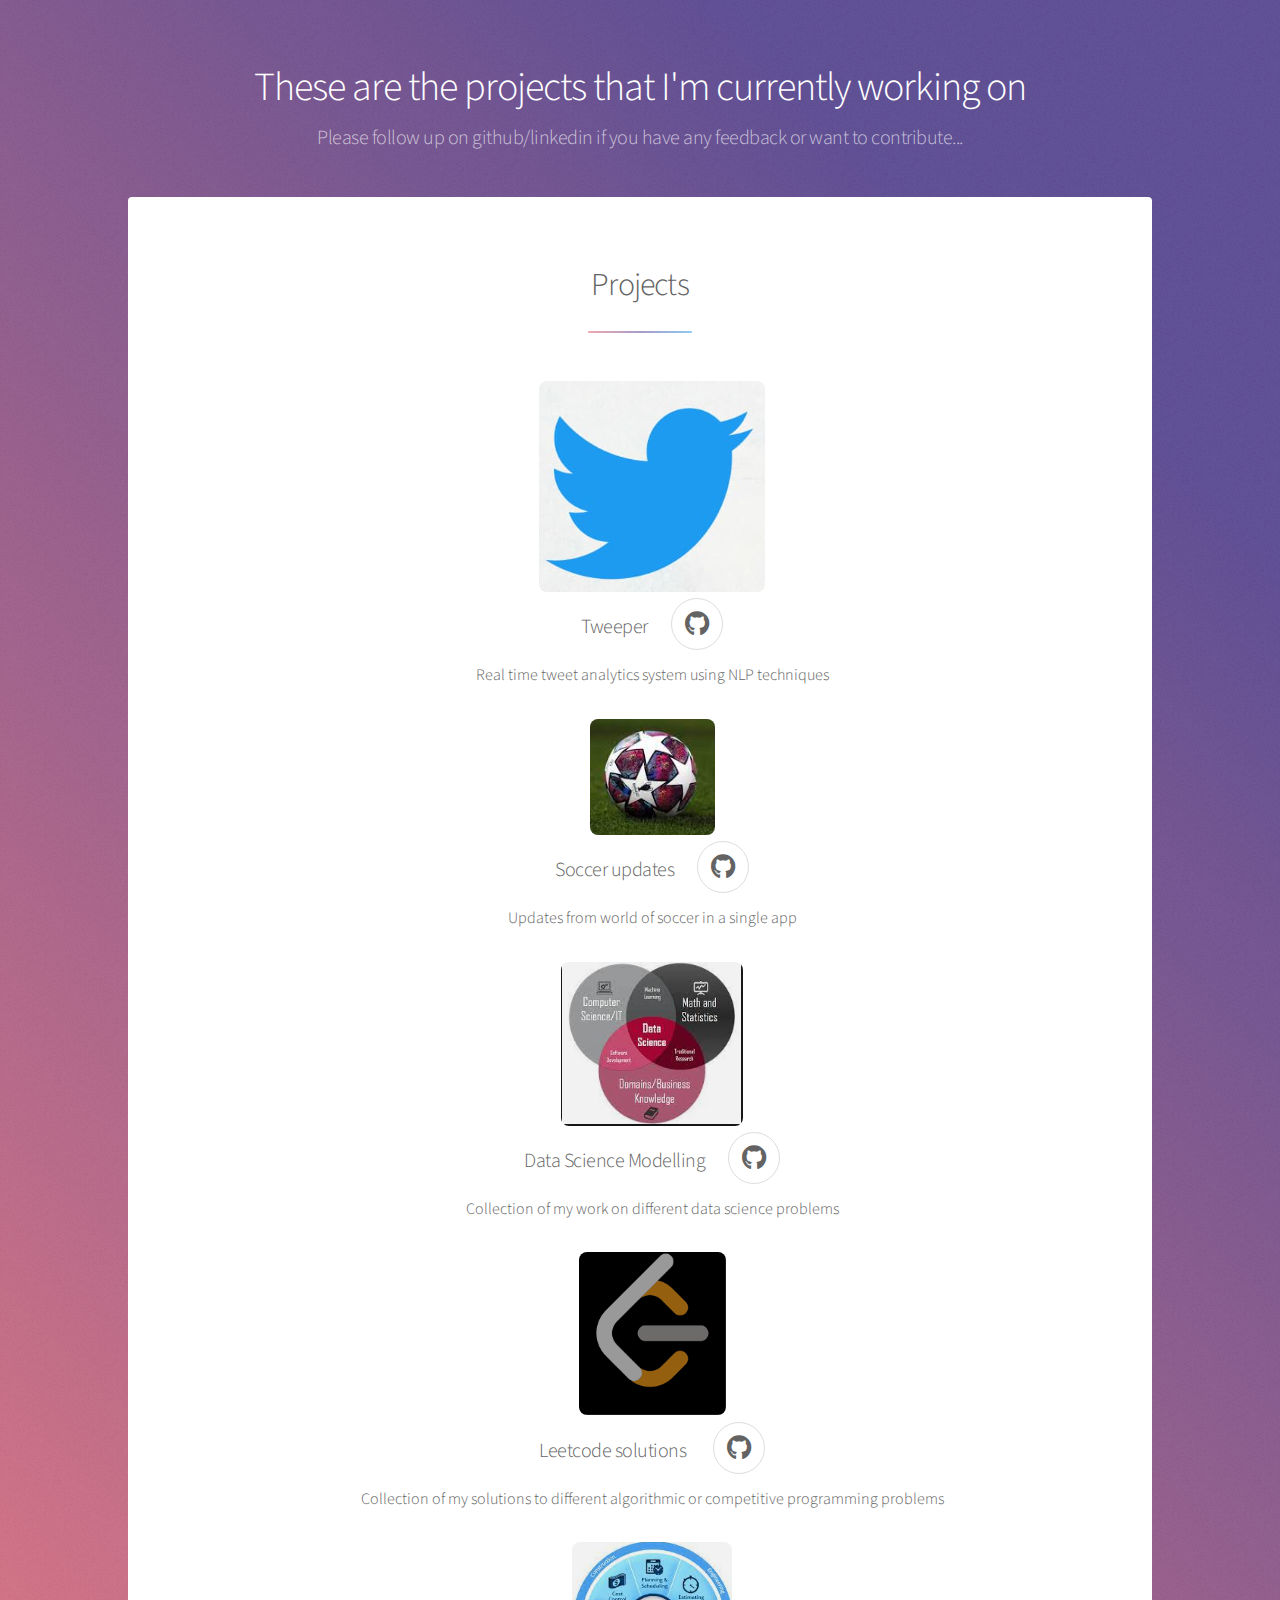
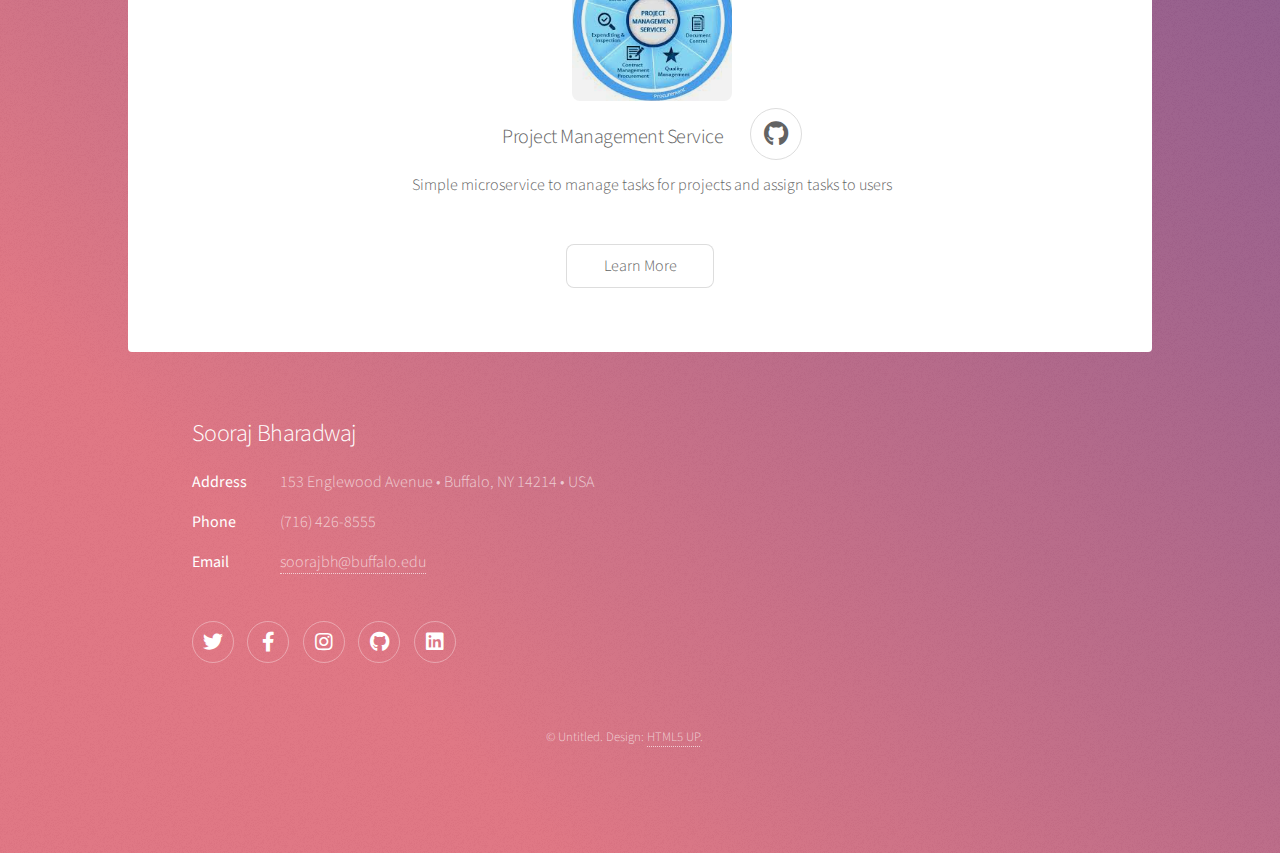
==== project.html @ e3f0f329 "Project and work updates" ====
<!DOCTYPE HTML>
<!--
	Stellar by HTML5 UP
	html5up.net | @ajlkn
	Free for personal and commercial use under the CCA 3.0 license (html5up.net/license)
-->
<html>
	<head>
		<title>Professional Experience - Sooraj</title>
		<meta charset="utf-8" />
		<meta name="viewport" content="width=device-width, initial-scale=1, user-scalable=no" />
		<link rel="stylesheet" href="assets/css/main.css" />
		<noscript><link rel="stylesheet" href="assets/css/noscript.css" /></noscript>
	</head>
	<body class="is-preload">

		<!-- Wrapper -->
			<div id="wrapper">

				<!-- Header -->
					<header id="header">
						<h1>These are the projects that I'm currently working on</h1>
						<p>Please follow up on github/linkedin if you have any feedback or want to contribute...</p>
					</header>

				<!-- Main -->
					<div id="main">

						<!-- Content -->
							<section id="project" class="main special">
								<header class="major">
									<h2>Projects</h2>
								</header>
								<ul class="features1" style="list-style: none;line-height:1.4;">
									<li>
										<span class="image"><img src="images/twitter.png" alt="" /></span>
										<h3>Tweeper &emsp;<a href="https://github.com/surajbharadwaj17/tweeper" class="icon brands fa-github alt"></a> </h3>
										<p>Real time tweet analytics system using NLP techniques</p>
									</li>

									<li>
										<span class="image"><img src="images/football.png" alt="" /></span>
										<h3>Soccer updates &emsp;<a href="https://github.com/surajbharadwaj17/soccer-updates" class="icon brands fa-github alt"></a> </h3>
										<p>Updates from world of soccer in a single app</p>
									</li>

									<li>
										<span class="image"><img src="images/ds.png" alt="" /></span>
										<h3>Data Science Modelling &emsp;<a href="https://github.com/surajbharadwaj17/datascience-models" class="icon brands fa-github alt"></a></h3>
										<p>Collection of my work on different data science problems</p>
										
									</li>
									<li>
										<span class="image"><img src="images/lc.png" alt="" /></span>
										<h3>Leetcode solutions &emsp; <a href="https://github.com/surajbharadwaj17/my-leetcode-solutions" class="icon brands fa-github alt"></a></h3>
										<p>Collection of my solutions to different algorithmic or competitive programming problems</p>
										
									</li>
									<li>
										<span class="image"><img src="images/pms.png" alt="" /></span>
										<h3>Project Management Service &emsp; <a href="https://github.com/surajbharadwaj17/project-management-service" class="icon brands fa-github alt"></a></h3>
										<p>Simple microservice to manage tasks for projects and assign tasks to users</p>
										
									</li>
								</ul>
							
								<footer class="major">
									<ul class="actions special">
										<li><a href="project.html" class="button">Learn More</a></li>
									</ul>
								</footer>
							</section>
					</div>

				<!-- Footer -->
					<footer id="footer">
						<!-- <section>
							<h2>Aliquam sed mauris</h2>
							<p>Sed lorem ipsum dolor sit amet et nullam consequat feugiat consequat magna adipiscing tempus etiam dolore veroeros. eget dapibus mauris. Cras aliquet, nisl ut viverra sollicitudin, ligula erat egestas velit, vitae tincidunt odio.</p>
							<ul class="actions">
								<li><a href="#" class="button">Learn More</a></li>
							</ul>
						</section> -->
						<section>
							<h2>Sooraj Bharadwaj</h2>
							<dl class="alt">
								<dt>Address</dt>
								<dd>153 Englewood Avenue &bull; Buffalo, NY 14214 &bull; USA</dd>
								<dt>Phone</dt>
								<dd>(716) 426-8555 </dd>
								<dt>Email</dt>
								<dd><a href="#">soorajbh@buffalo.edu</a></dd>
							</dl>
							<ul class="icons">
								<li><a href="#" class="icon brands fa-twitter alt"><span class="label">Twitter</span></a></li>
								<li><a href="#" class="icon brands fa-facebook-f alt"><span class="label">Facebook</span></a></li>
								<li><a href="#" class="icon brands fa-instagram alt"><span class="label">Instagram</span></a></li>
								<li><a href="#" class="icon brands fa-github alt"><span class="label">GitHub</span></a></li>
								<li><a href="#" class="icon brands fa-linkedin alt"><span class="label">Dribbble</span></a></li>
							</ul>
						</section>
						<p class="copyright">&copy; Untitled. Design: <a href="https://html5up.net">HTML5 UP</a>.</p>
					</footer>

			</div>

		<!-- Scripts -->
			<script src="assets/js/jquery.min.js"></script>
			<script src="assets/js/jquery.scrollex.min.js"></script>
			<script src="assets/js/jquery.scrolly.min.js"></script>
			<script src="assets/js/browser.min.js"></script>
			<script src="assets/js/breakpoints.min.js"></script>
			<script src="assets/js/util.js"></script>
			<script src="assets/js/main.js"></script>

	</body>
</html>
---- assets/css/main.css ----
@import url(fontawesome-all.min.css);
@import 'https://fonts.googleapis.com/css?family=Source+Sans+Pro:300,400';

/*
	Stellar by HTML5 UP
	html5up.net | @ajlkn
	Free for personal and commercial use under the CCA 3.0 license (html5up.net/license)
*/

html, body, div, span, applet, object,
iframe, h1, h2, h3, h4, h5, h6, p, blockquote,
pre, a, abbr, acronym, address, big, cite,
code, del, dfn, em, img, ins, kbd, q, s, samp,
small, strike, strong, sub, sup, tt, var, b,
u, i, center, dl, dt, dd, ol, ul, li, fieldset,
form, label, legend, table, caption, tbody,
tfoot, thead, tr, th, td, article, aside,
canvas, details, embed, figure, figcaption,
footer, header, hgroup, menu, nav, output, ruby,
section, summary, time, mark, audio, video {
	margin: 0;
	padding: 0;
	border: 0;
	font-size: 100%;
	font: inherit;
	vertical-align: baseline;}

article, aside, details, figcaption, figure,
footer, header, hgroup, menu, nav, section {
	display: block;}

body {
	line-height: 1;
}

ol, ul {
	list-style: none;
}

li.menu-item:not(:last-child) {
	margin-bottom: 10px;
}

blockquote, q {
	quotes: none;
}

	blockquote:before, blockquote:after, q:before, q:after {
		content: '';
		content: none;
	}

table {
	border-collapse: collapse;
	border-spacing: 0;
}

body {
	-webkit-text-size-adjust: none;
}

mark {
	background-color: transparent;
	color: inherit;
}

input::-moz-focus-inner {
	border: 0;
	padding: 0;
}

input, select, textarea {
	-moz-appearance: none;
	-webkit-appearance: none;
	-ms-appearance: none;
	appearance: none;
}

/* Basic */

	@-ms-viewport {
		width: device-width;
	}

	body {
		-ms-overflow-style: scrollbar;
	}

	@media screen and (max-width: 480px) {

		html, body {
			min-width: 320px;
		}

	}

	html {
		box-sizing: border-box;
	}

	*, *:before, *:after {
		box-sizing: inherit;
	}

	body {
		background-color: #935d8c;
		background-image: url("images/overlay.png"), -moz-linear-gradient(45deg, #e37682 15%, #5f4d93 85%);
		background-image: url("images/overlay.png"), -webkit-linear-gradient(45deg, #e37682 15%, #5f4d93 85%);
		background-image: url("images/overlay.png"), -ms-linear-gradient(45deg, #e37682 15%, #5f4d93 85%);
		background-image: url("images/overlay.png"), linear-gradient(45deg, #e37682 15%, #5f4d93 85%);
	}

		body.is-preload *, body.is-preload *:before, body.is-preload *:after {
			-moz-animation: none !important;
			-webkit-animation: none !important;
			-ms-animation: none !important;
			animation: none !important;
			-moz-transition: none !important;
			-webkit-transition: none !important;
			-ms-transition: none !important;
			transition: none !important;
		}

/* Type */

	body {
		background-color: #935d8c;
		color: rgba(255, 255, 255, 0.65);
	}

	body, input, select, textarea {
		font-family: "Source Sans Pro", Helvetica, sans-serif;
		font-size: 17pt;
		font-weight: 300;
		line-height: 1.65;
	}

		@media screen and (max-width: 1680px) {

			body, input, select, textarea {
				font-size: 14pt;
			}

		}

		@media screen and (max-width: 1280px) {

			body, input, select, textarea {
				font-size: 12pt;
			}

		}

		@media screen and (max-width: 360px) {

			body, input, select, textarea {
				font-size: 11pt;
			}

		}

	a {
		-moz-transition: color 0.2s ease, border-bottom 0.2s ease;
		-webkit-transition: color 0.2s ease, border-bottom 0.2s ease;
		-ms-transition: color 0.2s ease, border-bottom 0.2s ease;
		transition: color 0.2s ease, border-bottom 0.2s ease;
		text-decoration: none;
		border-bottom: dotted 1px;
		color: inherit;
	}

		a:hover {
			border-bottom-color: transparent;
		}

	strong, b {
		font-weight: 400;
	}

	em, i {
		font-style: italic;
	}

	p {
		margin: 0 0 2em 0;
	}

		p.content {
			-moz-columns: 20em 2;
			-webkit-columns: 20em 2;
			-ms-columns: 20em 2;
			columns: 20em 2;
			-moz-column-gap: 2em;
			-webkit-column-gap: 2em;
			-ms-column-gap: 2em;
			column-gap: 2em;
			text-align: justify;
		}

	h1, h2, h3, h4, h5, h6 {
		font-weight: 300;
		line-height: 1.5;
		margin: 0 0 0.7em 0;
		letter-spacing: -0.025em;
	}

		h1 a, h2 a, h3 a, h4 a, h5 a, h6 a {
			color: inherit;
			text-decoration: none;
		}

	h1 {
		font-size: 2.5em;
		line-height: 1.2;
	}

	h2 {
		font-size: 1.5em;
	}

	h3 {
		font-size: 1.25em;
	}

	h4 {
		font-size: 1.1em;
	}

	h5 {
		font-size: 0.9em;
	}

	h6 {
		font-size: 0.7em;
	}

	@media screen and (max-width: 736px) {

		h1 {
			font-size: 2em;
		}

	}

	sub {
		font-size: 0.8em;
		position: relative;
		top: 0.5em;
	}

	sup {
		font-size: 0.8em;
		position: relative;
		top: -0.5em;
	}

	blockquote {
		border-left: solid 4px;
		font-style: italic;
		margin: 0 0 2em 0;
		padding: 0.5em 0 0.5em 2em;
	}

	code {
		border-radius: 8px;
		border: solid 1px;
		font-family: "Courier New", monospace;
		font-size: 0.9em;
		margin: 0 0.25em;
		padding: 0.25em 0.65em;
	}

	pre {
		-webkit-overflow-scrolling: touch;
		font-family: "Courier New", monospace;
		font-size: 0.9em;
		margin: 0 0 2em 0;
	}

		pre code {
			display: block;
			line-height: 1.75;
			padding: 1em 1.5em;
			overflow-x: auto;
		}

	hr {
		border: 0;
		border-bottom: solid 1px;
		margin: 2em 0;
	}

		hr.major {
			margin: 3em 0;
		}

	.align-left {
		text-align: left;
	}

	.align-center {
		text-align: center;
	}

	.align-right {
		text-align: right;
	}

	input, select, textarea {
		color: #ffffff;
	}

	a:hover {
		color: #ffffff;
	}

	strong, b {
		color: #ffffff;
	}

	h1, h2, h3, h4, h5, h6 {
		color: #ffffff;
	}

	blockquote {
		border-left-color: rgba(255, 255, 255, 0.35);
	}

	code {
		background: rgba(255, 255, 255, 0.075);
		border-color: rgba(255, 255, 255, 0.35);
	}

	hr {
		border-bottom-color: rgba(255, 255, 255, 0.35);
	}

/* Row */

	.row {
		display: flex;
		flex-wrap: wrap;
		box-sizing: border-box;
		align-items: stretch;
	}

		.row > * {
			box-sizing: border-box;
		}

		.row.gtr-uniform > * > :last-child {
			margin-bottom: 0;
		}

		.row.aln-left {
			justify-content: flex-start;
		}

		.row.aln-center {
			justify-content: center;
		}

		.row.aln-right {
			justify-content: flex-end;
		}

		.row.aln-top {
			align-items: flex-start;
		}

		.row.aln-middle {
			align-items: center;
		}

		.row.aln-bottom {
			align-items: flex-end;
		}

		.row > .imp {
			order: -1;
		}

		.row > .col-1 {
			width: 8.33333%;
		}

		.row > .off-1 {
			margin-left: 8.33333%;
		}

		.row > .col-2 {
			width: 16.66667%;
		}

		.row > .off-2 {
			margin-left: 16.66667%;
		}

		.row > .col-3 {
			width: 25%;
		}

		.row > .off-3 {
			margin-left: 25%;
		}

		.row > .col-4 {
			width: 33.33333%;
		}

		.row > .off-4 {
			margin-left: 33.33333%;
		}

		.row > .col-5 {
			width: 41.66667%;
		}

		.row > .off-5 {
			margin-left: 41.66667%;
		}

		.row > .col-6 {
			width: 50%;
		}

		.row > .off-6 {
			margin-left: 50%;
		}

		.row > .col-7 {
			width: 58.33333%;
		}

		.row > .off-7 {
			margin-left: 58.33333%;
		}

		.row > .col-8 {
			width: 66.66667%;
		}

		.row > .off-8 {
			margin-left: 66.66667%;
		}

		.row > .col-9 {
			width: 75%;
		}

		.row > .off-9 {
			margin-left: 75%;
		}

		.row > .col-10 {
			width: 83.33333%;
		}

		.row > .off-10 {
			margin-left: 83.33333%;
		}

		.row > .col-11 {
			width: 91.66667%;
		}

		.row > .off-11 {
			margin-left: 91.66667%;
		}

		.row > .col-12 {
			width: 100%;
		}

		.row > .off-12 {
			margin-left: 100%;
		}

		.row.gtr-0 {
			margin-top: 0;
			margin-left: 0em;
		}

			.row.gtr-0 > * {
				padding: 0 0 0 0em;
			}

			.row.gtr-0.gtr-uniform {
				margin-top: 0em;
			}

				.row.gtr-0.gtr-uniform > * {
					padding-top: 0em;
				}

		.row.gtr-25 {
			margin-top: 0;
			margin-left: -0.375em;
		}

			.row.gtr-25 > * {
				padding: 0 0 0 0.375em;
			}

			.row.gtr-25.gtr-uniform {
				margin-top: -0.375em;
			}

				.row.gtr-25.gtr-uniform > * {
					padding-top: 0.375em;
				}

		.row.gtr-50 {
			margin-top: 0;
			margin-left: -0.75em;
		}

			.row.gtr-50 > * {
				padding: 0 0 0 0.75em;
			}

			.row.gtr-50.gtr-uniform {
				margin-top: -0.75em;
			}

				.row.gtr-50.gtr-uniform > * {
					padding-top: 0.75em;
				}

		.row {
			margin-top: 0;
			margin-left: -1.5em;
		}

			.row > * {
				padding: 0 0 0 1.5em;
			}

			.row.gtr-uniform {
				margin-top: -1.5em;
			}

				.row.gtr-uniform > * {
					padding-top: 1.5em;
				}

		.row.gtr-150 {
			margin-top: 0;
			margin-left: -2.25em;
		}

			.row.gtr-150 > * {
				padding: 0 0 0 2.25em;
			}

			.row.gtr-150.gtr-uniform {
				margin-top: -2.25em;
			}

				.row.gtr-150.gtr-uniform > * {
					padding-top: 2.25em;
				}

		.row.gtr-200 {
			margin-top: 0;
			margin-left: -3em;
		}

			.row.gtr-200 > * {
				padding: 0 0 0 3em;
			}

			.row.gtr-200.gtr-uniform {
				margin-top: -3em;
			}

				.row.gtr-200.gtr-uniform > * {
					padding-top: 3em;
				}

		@media screen and (max-width: 1680px) {

			.row {
				display: flex;
				flex-wrap: wrap;
				box-sizing: border-box;
				align-items: stretch;
			}

				.row > * {
					box-sizing: border-box;
				}

				.row.gtr-uniform > * > :last-child {
					margin-bottom: 0;
				}

				.row.aln-left {
					justify-content: flex-start;
				}

				.row.aln-center {
					justify-content: center;
				}

				.row.aln-right {
					justify-content: flex-end;
				}

				.row.aln-top {
					align-items: flex-start;
				}

				.row.aln-middle {
					align-items: center;
				}

				.row.aln-bottom {
					align-items: flex-end;
				}

				.row > .imp-xlarge {
					order: -1;
				}

				.row > .col-1-xlarge {
					width: 8.33333%;
				}

				.row > .off-1-xlarge {
					margin-left: 8.33333%;
				}

				.row > .col-2-xlarge {
					width: 16.66667%;
				}

				.row > .off-2-xlarge {
					margin-left: 16.66667%;
				}

				.row > .col-3-xlarge {
					width: 25%;
				}

				.row > .off-3-xlarge {
					margin-left: 25%;
				}

				.row > .col-4-xlarge {
					width: 33.33333%;
				}

				.row > .off-4-xlarge {
					margin-left: 33.33333%;
				}

				.row > .col-5-xlarge {
					width: 41.66667%;
				}

				.row > .off-5-xlarge {
					margin-left: 41.66667%;
				}

				.row > .col-6-xlarge {
					width: 50%;
				}

				.row > .off-6-xlarge {
					margin-left: 50%;
				}

				.row > .col-7-xlarge {
					width: 58.33333%;
				}

				.row > .off-7-xlarge {
					margin-left: 58.33333%;
				}

				.row > .col-8-xlarge {
					width: 66.66667%;
				}

				.row > .off-8-xlarge {
					margin-left: 66.66667%;
				}

				.row > .col-9-xlarge {
					width: 75%;
				}

				.row > .off-9-xlarge {
					margin-left: 75%;
				}

				.row > .col-10-xlarge {
					width: 83.33333%;
				}

				.row > .off-10-xlarge {
					margin-left: 83.33333%;
				}

				.row > .col-11-xlarge {
					width: 91.66667%;
				}

				.row > .off-11-xlarge {
					margin-left: 91.66667%;
				}

				.row > .col-12-xlarge {
					width: 100%;
				}

				.row > .off-12-xlarge {
					margin-left: 100%;
				}

				.row.gtr-0 {
					margin-top: 0;
					margin-left: 0em;
				}

					.row.gtr-0 > * {
						padding: 0 0 0 0em;
					}

					.row.gtr-0.gtr-uniform {
						margin-top: 0em;
					}

						.row.gtr-0.gtr-uniform > * {
							padding-top: 0em;
						}

				.row.gtr-25 {
					margin-top: 0;
					margin-left: -0.375em;
				}

					.row.gtr-25 > * {
						padding: 0 0 0 0.375em;
					}

					.row.gtr-25.gtr-uniform {
						margin-top: -0.375em;
					}

						.row.gtr-25.gtr-uniform > * {
							padding-top: 0.375em;
						}

				.row.gtr-50 {
					margin-top: 0;
					margin-left: -0.75em;
				}

					.row.gtr-50 > * {
						padding: 0 0 0 0.75em;
					}

					.row.gtr-50.gtr-uniform {
						margin-top: -0.75em;
					}

						.row.gtr-50.gtr-uniform > * {
							padding-top: 0.75em;
						}

				.row {
					margin-top: 0;
					margin-left: -1.5em;
				}

					.row > * {
						padding: 0 0 0 1.5em;
					}

					.row.gtr-uniform {
						margin-top: -1.5em;
					}

						.row.gtr-uniform > * {
							padding-top: 1.5em;
						}

				.row.gtr-150 {
					margin-top: 0;
					margin-left: -2.25em;
				}

					.row.gtr-150 > * {
						padding: 0 0 0 2.25em;
					}

					.row.gtr-150.gtr-uniform {
						margin-top: -2.25em;
					}

						.row.gtr-150.gtr-uniform > * {
							padding-top: 2.25em;
						}

				.row.gtr-200 {
					margin-top: 0;
					margin-left: -3em;
				}

					.row.gtr-200 > * {
						padding: 0 0 0 3em;
					}

					.row.gtr-200.gtr-uniform {
						margin-top: -3em;
					}

						.row.gtr-200.gtr-uniform > * {
							padding-top: 3em;
						}

		}

		@media screen and (max-width: 1280px) {

			.row {
				display: flex;
				flex-wrap: wrap;
				box-sizing: border-box;
				align-items: stretch;
			}

				.row > * {
					box-sizing: border-box;
				}

				.row.gtr-uniform > * > :last-child {
					margin-bottom: 0;
				}

				.row.aln-left {
					justify-content: flex-start;
				}

				.row.aln-center {
					justify-content: center;
				}

				.row.aln-right {
					justify-content: flex-end;
				}

				.row.aln-top {
					align-items: flex-start;
				}

				.row.aln-middle {
					align-items: center;
				}

				.row.aln-bottom {
					align-items: flex-end;
				}

				.row > .imp-large {
					order: -1;
				}

				.row > .col-1-large {
					width: 8.33333%;
				}

				.row > .off-1-large {
					margin-left: 8.33333%;
				}

				.row > .col-2-large {
					width: 16.66667%;
				}

				.row > .off-2-large {
					margin-left: 16.66667%;
				}

				.row > .col-3-large {
					width: 25%;
				}

				.row > .off-3-large {
					margin-left: 25%;
				}

				.row > .col-4-large {
					width: 33.33333%;
				}

				.row > .off-4-large {
					margin-left: 33.33333%;
				}

				.row > .col-5-large {
					width: 41.66667%;
				}

				.row > .off-5-large {
					margin-left: 41.66667%;
				}

				.row > .col-6-large {
					width: 50%;
				}

				.row > .off-6-large {
					margin-left: 50%;
				}

				.row > .col-7-large {
					width: 58.33333%;
				}

				.row > .off-7-large {
					margin-left: 58.33333%;
				}

				.row > .col-8-large {
					width: 66.66667%;
				}

				.row > .off-8-large {
					margin-left: 66.66667%;
				}

				.row > .col-9-large {
					width: 75%;
				}

				.row > .off-9-large {
					margin-left: 75%;
				}

				.row > .col-10-large {
					width: 83.33333%;
				}

				.row > .off-10-large {
					margin-left: 83.33333%;
				}

				.row > .col-11-large {
					width: 91.66667%;
				}

				.row > .off-11-large {
					margin-left: 91.66667%;
				}

				.row > .col-12-large {
					width: 100%;
				}

				.row > .off-12-large {
					margin-left: 100%;
				}

				.row.gtr-0 {
					margin-top: 0;
					margin-left: 0em;
				}

					.row.gtr-0 > * {
						padding: 0 0 0 0em;
					}

					.row.gtr-0.gtr-uniform {
						margin-top: 0em;
					}

						.row.gtr-0.gtr-uniform > * {
							padding-top: 0em;
						}

				.row.gtr-25 {
					margin-top: 0;
					margin-left: -0.375em;
				}

					.row.gtr-25 > * {
						padding: 0 0 0 0.375em;
					}

					.row.gtr-25.gtr-uniform {
						margin-top: -0.375em;
					}

						.row.gtr-25.gtr-uniform > * {
							padding-top: 0.375em;
						}

				.row.gtr-50 {
					margin-top: 0;
					margin-left: -0.75em;
				}

					.row.gtr-50 > * {
						padding: 0 0 0 0.75em;
					}

					.row.gtr-50.gtr-uniform {
						margin-top: -0.75em;
					}

						.row.gtr-50.gtr-uniform > * {
							padding-top: 0.75em;
						}

				.row {
					margin-top: 0;
					margin-left: -1.5em;
				}

					.row > * {
						padding: 0 0 0 1.5em;
					}

					.row.gtr-uniform {
						margin-top: -1.5em;
					}

						.row.gtr-uniform > * {
							padding-top: 1.5em;
						}

				.row.gtr-150 {
					margin-top: 0;
					margin-left: -2.25em;
				}

					.row.gtr-150 > * {
						padding: 0 0 0 2.25em;
					}

					.row.gtr-150.gtr-uniform {
						margin-top: -2.25em;
					}

						.row.gtr-150.gtr-uniform > * {
							padding-top: 2.25em;
						}

				.row.gtr-200 {
					margin-top: 0;
					margin-left: -3em;
				}

					.row.gtr-200 > * {
						padding: 0 0 0 3em;
					}

					.row.gtr-200.gtr-uniform {
						margin-top: -3em;
					}

						.row.gtr-200.gtr-uniform > * {
							padding-top: 3em;
						}

		}

		@media screen and (max-width: 980px) {

			.row {
				display: flex;
				flex-wrap: wrap;
				box-sizing: border-box;
				align-items: stretch;
			}

				.row > * {
					box-sizing: border-box;
				}

				.row.gtr-uniform > * > :last-child {
					margin-bottom: 0;
				}

				.row.aln-left {
					justify-content: flex-start;
				}

				.row.aln-center {
					justify-content: center;
				}

				.row.aln-right {
					justify-content: flex-end;
				}

				.row.aln-top {
					align-items: flex-start;
				}

				.row.aln-middle {
					align-items: center;
				}

				.row.aln-bottom {
					align-items: flex-end;
				}

				.row > .imp-medium {
					order: -1;
				}

				.row > .col-1-medium {
					width: 8.33333%;
				}

				.row > .off-1-medium {
					margin-left: 8.33333%;
				}

				.row > .col-2-medium {
					width: 16.66667%;
				}

				.row > .off-2-medium {
					margin-left: 16.66667%;
				}

				.row > .col-3-medium {
					width: 25%;
				}

				.row > .off-3-medium {
					margin-left: 25%;
				}

				.row > .col-4-medium {
					width: 33.33333%;
				}

				.row > .off-4-medium {
					margin-left: 33.33333%;
				}

				.row > .col-5-medium {
					width: 41.66667%;
				}

				.row > .off-5-medium {
					margin-left: 41.66667%;
				}

				.row > .col-6-medium {
					width: 50%;
				}

				.row > .off-6-medium {
					margin-left: 50%;
				}

				.row > .col-7-medium {
					width: 58.33333%;
				}

				.row > .off-7-medium {
					margin-left: 58.33333%;
				}

				.row > .col-8-medium {
					width: 66.66667%;
				}

				.row > .off-8-medium {
					margin-left: 66.66667%;
				}

				.row > .col-9-medium {
					width: 75%;
				}

				.row > .off-9-medium {
					margin-left: 75%;
				}

				.row > .col-10-medium {
					width: 83.33333%;
				}

				.row > .off-10-medium {
					margin-left: 83.33333%;
				}

				.row > .col-11-medium {
					width: 91.66667%;
				}

				.row > .off-11-medium {
					margin-left: 91.66667%;
				}

				.row > .col-12-medium {
					width: 100%;
				}

				.row > .off-12-medium {
					margin-left: 100%;
				}

				.row.gtr-0 {
					margin-top: 0;
					margin-left: 0em;
				}

					.row.gtr-0 > * {
						padding: 0 0 0 0em;
					}

					.row.gtr-0.gtr-uniform {
						margin-top: 0em;
					}

						.row.gtr-0.gtr-uniform > * {
							padding-top: 0em;
						}

				.row.gtr-25 {
					margin-top: 0;
					margin-left: -0.375em;
				}

					.row.gtr-25 > * {
						padding: 0 0 0 0.375em;
					}

					.row.gtr-25.gtr-uniform {
						margin-top: -0.375em;
					}

						.row.gtr-25.gtr-uniform > * {
							padding-top: 0.375em;
						}

				.row.gtr-50 {
					margin-top: 0;
					margin-left: -0.75em;
				}

					.row.gtr-50 > * {
						padding: 0 0 0 0.75em;
					}

					.row.gtr-50.gtr-uniform {
						margin-top: -0.75em;
					}

						.row.gtr-50.gtr-uniform > * {
							padding-top: 0.75em;
						}

				.row {
					margin-top: 0;
					margin-left: -1.5em;
				}

					.row > * {
						padding: 0 0 0 1.5em;
					}

					.row.gtr-uniform {
						margin-top: -1.5em;
					}

						.row.gtr-uniform > * {
							padding-top: 1.5em;
						}

				.row.gtr-150 {
					margin-top: 0;
					margin-left: -2.25em;
				}

					.row.gtr-150 > * {
						padding: 0 0 0 2.25em;
					}

					.row.gtr-150.gtr-uniform {
						margin-top: -2.25em;
					}

						.row.gtr-150.gtr-uniform > * {
							padding-top: 2.25em;
						}

				.row.gtr-200 {
					margin-top: 0;
					margin-left: -3em;
				}

					.row.gtr-200 > * {
						padding: 0 0 0 3em;
					}

					.row.gtr-200.gtr-uniform {
						margin-top: -3em;
					}

						.row.gtr-200.gtr-uniform > * {
							padding-top: 3em;
						}

		}

		@media screen and (max-width: 736px) {

			.row {
				display: flex;
				flex-wrap: wrap;
				box-sizing: border-box;
				align-items: stretch;
			}

				.row > * {
					box-sizing: border-box;
				}

				.row.gtr-uniform > * > :last-child {
					margin-bottom: 0;
				}

				.row.aln-left {
					justify-content: flex-start;
				}

				.row.aln-center {
					justify-content: center;
				}

				.row.aln-right {
					justify-content: flex-end;
				}

				.row.aln-top {
					align-items: flex-start;
				}

				.row.aln-middle {
					align-items: center;
				}

				.row.aln-bottom {
					align-items: flex-end;
				}

				.row > .imp-small {
					order: -1;
				}

				.row > .col-1-small {
					width: 8.33333%;
				}

				.row > .off-1-small {
					margin-left: 8.33333%;
				}

				.row > .col-2-small {
					width: 16.66667%;
				}

				.row > .off-2-small {
					margin-left: 16.66667%;
				}

				.row > .col-3-small {
					width: 25%;
				}

				.row > .off-3-small {
					margin-left: 25%;
				}

				.row > .col-4-small {
					width: 33.33333%;
				}

				.row > .off-4-small {
					margin-left: 33.33333%;
				}

				.row > .col-5-small {
					width: 41.66667%;
				}

				.row > .off-5-small {
					margin-left: 41.66667%;
				}

				.row > .col-6-small {
					width: 50%;
				}

				.row > .off-6-small {
					margin-left: 50%;
				}

				.row > .col-7-small {
					width: 58.33333%;
				}

				.row > .off-7-small {
					margin-left: 58.33333%;
				}

				.row > .col-8-small {
					width: 66.66667%;
				}

				.row > .off-8-small {
					margin-left: 66.66667%;
				}

				.row > .col-9-small {
					width: 75%;
				}

				.row > .off-9-small {
					margin-left: 75%;
				}

				.row > .col-10-small {
					width: 83.33333%;
				}

				.row > .off-10-small {
					margin-left: 83.33333%;
				}

				.row > .col-11-small {
					width: 91.66667%;
				}

				.row > .off-11-small {
					margin-left: 91.66667%;
				}

				.row > .col-12-small {
					width: 100%;
				}

				.row > .off-12-small {
					margin-left: 100%;
				}

				.row.gtr-0 {
					margin-top: 0;
					margin-left: 0em;
				}

					.row.gtr-0 > * {
						padding: 0 0 0 0em;
					}

					.row.gtr-0.gtr-uniform {
						margin-top: 0em;
					}

						.row.gtr-0.gtr-uniform > * {
							padding-top: 0em;
						}

				.row.gtr-25 {
					margin-top: 0;
					margin-left: -0.25em;
				}

					.row.gtr-25 > * {
						padding: 0 0 0 0.25em;
					}

					.row.gtr-25.gtr-uniform {
						margin-top: -0.25em;
					}

						.row.gtr-25.gtr-uniform > * {
							padding-top: 0.25em;
						}

				.row.gtr-50 {
					margin-top: 0;
					margin-left: -0.5em;
				}

					.row.gtr-50 > * {
						padding: 0 0 0 0.5em;
					}

					.row.gtr-50.gtr-uniform {
						margin-top: -0.5em;
					}

						.row.gtr-50.gtr-uniform > * {
							padding-top: 0.5em;
						}

				.row {
					margin-top: 0;
					margin-left: -1em;
				}

					.row > * {
						padding: 0 0 0 1em;
					}

					.row.gtr-uniform {
						margin-top: -1em;
					}

						.row.gtr-uniform > * {
							padding-top: 1em;
						}

				.row.gtr-150 {
					margin-top: 0;
					margin-left: -1.5em;
				}

					.row.gtr-150 > * {
						padding: 0 0 0 1.5em;
					}

					.row.gtr-150.gtr-uniform {
						margin-top: -1.5em;
					}

						.row.gtr-150.gtr-uniform > * {
							padding-top: 1.5em;
						}

				.row.gtr-200 {
					margin-top: 0;
					margin-left: -2em;
				}

					.row.gtr-200 > * {
						padding: 0 0 0 2em;
					}

					.row.gtr-200.gtr-uniform {
						margin-top: -2em;
					}

						.row.gtr-200.gtr-uniform > * {
							padding-top: 2em;
						}

		}

		@media screen and (max-width: 480px) {

			.row {
				display: flex;
				flex-wrap: wrap;
				box-sizing: border-box;
				align-items: stretch;
			}

				.row > * {
					box-sizing: border-box;
				}

				.row.gtr-uniform > * > :last-child {
					margin-bottom: 0;
				}

				.row.aln-left {
					justify-content: flex-start;
				}

				.row.aln-center {
					justify-content: center;
				}

				.row.aln-right {
					justify-content: flex-end;
				}

				.row.aln-top {
					align-items: flex-start;
				}

				.row.aln-middle {
					align-items: center;
				}

				.row.aln-bottom {
					align-items: flex-end;
				}

				.row > .imp-xsmall {
					order: -1;
				}

				.row > .col-1-xsmall {
					width: 8.33333%;
				}

				.row > .off-1-xsmall {
					margin-left: 8.33333%;
				}

				.row > .col-2-xsmall {
					width: 16.66667%;
				}

				.row > .off-2-xsmall {
					margin-left: 16.66667%;
				}

				.row > .col-3-xsmall {
					width: 25%;
				}

				.row > .off-3-xsmall {
					margin-left: 25%;
				}

				.row > .col-4-xsmall {
					width: 33.33333%;
				}

				.row > .off-4-xsmall {
					margin-left: 33.33333%;
				}

				.row > .col-5-xsmall {
					width: 41.66667%;
				}

				.row > .off-5-xsmall {
					margin-left: 41.66667%;
				}

				.row > .col-6-xsmall {
					width: 50%;
				}

				.row > .off-6-xsmall {
					margin-left: 50%;
				}

				.row > .col-7-xsmall {
					width: 58.33333%;
				}

				.row > .off-7-xsmall {
					margin-left: 58.33333%;
				}

				.row > .col-8-xsmall {
					width: 66.66667%;
				}

				.row > .off-8-xsmall {
					margin-left: 66.66667%;
				}

				.row > .col-9-xsmall {
					width: 75%;
				}

				.row > .off-9-xsmall {
					margin-left: 75%;
				}

				.row > .col-10-xsmall {
					width: 83.33333%;
				}

				.row > .off-10-xsmall {
					margin-left: 83.33333%;
				}

				.row > .col-11-xsmall {
					width: 91.66667%;
				}

				.row > .off-11-xsmall {
					margin-left: 91.66667%;
				}

				.row > .col-12-xsmall {
					width: 100%;
				}

				.row > .off-12-xsmall {
					margin-left: 100%;
				}

				.row.gtr-0 {
					margin-top: 0;
					margin-left: 0em;
				}

					.row.gtr-0 > * {
						padding: 0 0 0 0em;
					}

					.row.gtr-0.gtr-uniform {
						margin-top: 0em;
					}

						.row.gtr-0.gtr-uniform > * {
							padding-top: 0em;
						}

				.row.gtr-25 {
					margin-top: 0;
					margin-left: -0.3125em;
				}

					.row.gtr-25 > * {
						padding: 0 0 0 0.3125em;
					}

					.row.gtr-25.gtr-uniform {
						margin-top: -0.3125em;
					}

						.row.gtr-25.gtr-uniform > * {
							padding-top: 0.3125em;
						}

				.row.gtr-50 {
					margin-top: 0;
					margin-left: -0.625em;
				}

					.row.gtr-50 > * {
						padding: 0 0 0 0.625em;
					}

					.row.gtr-50.gtr-uniform {
						margin-top: -0.625em;
					}

						.row.gtr-50.gtr-uniform > * {
							padding-top: 0.625em;
						}

				.row {
					margin-top: 0;
					margin-left: -1.25em;
				}

					.row > * {
						padding: 0 0 0 1.25em;
					}

					.row.gtr-uniform {
						margin-top: -1.25em;
					}

						.row.gtr-uniform > * {
							padding-top: 1.25em;
						}

				.row.gtr-150 {
					margin-top: 0;
					margin-left: -1.875em;
				}

					.row.gtr-150 > * {
						padding: 0 0 0 1.875em;
					}

					.row.gtr-150.gtr-uniform {
						margin-top: -1.875em;
					}

						.row.gtr-150.gtr-uniform > * {
							padding-top: 1.875em;
						}

				.row.gtr-200 {
					margin-top: 0;
					margin-left: -2.5em;
				}

					.row.gtr-200 > * {
						padding: 0 0 0 2.5em;
					}

					.row.gtr-200.gtr-uniform {
						margin-top: -2.5em;
					}

						.row.gtr-200.gtr-uniform > * {
							padding-top: 2.5em;
						}

		}

/* Box */

	.box {
		border-radius: 8px;
		border: solid;
		margin-bottom: 2em;
		padding: 1.5em;
	}

		.box > :last-child,
		.box > :last-child > :last-child,
		.box > :last-child > :last-child > :last-child {
			margin-bottom: 0;
		}

		.box.alt {
			border: 0;
			border-radius: 0;
			padding: 0;
		}

	.box {
		border-color: rgba(255, 255, 255, 0.35);
	}

/* Button */

	input[type="submit"],
	input[type="reset"],
	input[type="button"],
	button,
	.button {
		-moz-appearance: none;
		-webkit-appearance: none;
		-ms-appearance: none;
		appearance: none;
		-moz-transition: background-color 0.2s ease-in-out, color 0.2s ease-in-out;
		-webkit-transition: background-color 0.2s ease-in-out, color 0.2s ease-in-out;
		-ms-transition: background-color 0.2s ease-in-out, color 0.2s ease-in-out;
		transition: background-color 0.2s ease-in-out, color 0.2s ease-in-out;
		border-radius: 8px;
		border: 0;
		cursor: pointer;
		display: inline-block;
		font-weight: 300;
		height: 2.75em;
		line-height: 2.75em;
		min-width: 9.25em;
		padding: 0 1.5em;
		text-align: center;
		text-decoration: none;
		white-space: nowrap;
	}

		input[type="submit"].icon,
		input[type="reset"].icon,
		input[type="button"].icon,
		button.icon,
		.button.icon {
			padding-left: 1.35em;
		}

			input[type="submit"].icon:before,
			input[type="reset"].icon:before,
			input[type="button"].icon:before,
			button.icon:before,
			.button.icon:before {
				margin-right: 0.5em;
			}

		input[type="submit"].fit,
		input[type="reset"].fit,
		input[type="button"].fit,
		button.fit,
		.button.fit {
			width: 100%;
		}

		input[type="submit"].small,
		input[type="reset"].small,
		input[type="button"].small,
		button.small,
		.button.small {
			font-size: 0.8em;
		}

		input[type="submit"].large,
		input[type="reset"].large,
		input[type="button"].large,
		button.large,
		.button.large {
			font-size: 1.35em;
		}

		input[type="submit"].disabled, input[type="submit"]:disabled,
		input[type="reset"].disabled,
		input[type="reset"]:disabled,
		input[type="button"].disabled,
		input[type="button"]:disabled,
		button.disabled,
		button:disabled,
		.button.disabled,
		.button:disabled {
			pointer-events: none;
			opacity: 0.25;
		}

		@media screen and (max-width: 736px) {

			input[type="submit"],
			input[type="reset"],
			input[type="button"],
			button,
			.button {
				min-width: 0;
			}

		}

	input[type="submit"],
	input[type="reset"],
	input[type="button"],
	button,
	.button {
		background-color: transparent;
		box-shadow: inset 0 0 0 1px rgba(255, 255, 255, 0.35);
		color: #ffffff !important;
	}

		input[type="submit"]:hover,
		input[type="reset"]:hover,
		input[type="button"]:hover,
		button:hover,
		.button:hover {
			background-color: rgba(255, 255, 255, 0.075);
		}

		input[type="submit"]:active,
		input[type="reset"]:active,
		input[type="button"]:active,
		button:active,
		.button:active {
			background-color: rgba(255, 255, 255, 0.2);
		}

		input[type="submit"].icon:before,
		input[type="reset"].icon:before,
		input[type="button"].icon:before,
		button.icon:before,
		.button.icon:before {
			color: rgba(255, 255, 255, 0.5);
		}

		input[type="submit"].primary,
		input[type="reset"].primary,
		input[type="button"].primary,
		button.primary,
		.button.primary {
			background-color: #8cc9f0;
			color: #ffffff !important;
			box-shadow: none;
		}

			input[type="submit"].primary:hover,
			input[type="reset"].primary:hover,
			input[type="button"].primary:hover,
			button.primary:hover,
			.button.primary:hover {
				background-color: #9acff2;
			}

			input[type="submit"].primary:active,
			input[type="reset"].primary:active,
			input[type="button"].primary:active,
			button.primary:active,
			.button.primary:active {
				background-color: #7ec3ee;
			}

			input[type="submit"].primary.icon:before,
			input[type="reset"].primary.icon:before,
			input[type="button"].primary.icon:before,
			button.primary.icon:before,
			.button.primary.icon:before {
				color: #ffffff !important;
			}

/* Form */

	form {
		margin: 0 0 2em 0;
	}

	label {
		display: block;
		font-size: 0.9em;
		font-weight: 400;
		margin: 0 0 1em 0;
	}

	input[type="text"],
	input[type="password"],
	input[type="email"],
	select,
	textarea {
		-moz-appearance: none;
		-webkit-appearance: none;
		-ms-appearance: none;
		appearance: none;
		border-radius: 8px;
		border: solid 1px;
		color: inherit;
		display: block;
		outline: 0;
		padding: 0 1em;
		text-decoration: none;
		width: 100%;
	}

		input[type="text"]:invalid,
		input[type="password"]:invalid,
		input[type="email"]:invalid,
		select:invalid,
		textarea:invalid {
			box-shadow: none;
		}

	select {
		background-size: 1.25rem;
		background-repeat: no-repeat;
		background-position: calc(100% - 1rem) center;
		height: 2.75em;
		padding-right: 2.75em;
		text-overflow: ellipsis;
	}

		select:focus::-ms-value {
			background-color: transparent;
		}

		select::-ms-expand {
			display: none;
		}

	input[type="text"],
	input[type="password"],
	input[type="email"],
	select {
		height: 2.75em;
	}

	textarea {
		padding: 0.75em 1em;
	}

	input[type="checkbox"],
	input[type="radio"] {
		-moz-appearance: none;
		-webkit-appearance: none;
		-ms-appearance: none;
		appearance: none;
		display: block;
		float: left;
		margin-right: -2em;
		opacity: 0;
		width: 1em;
		z-index: -1;
	}

		input[type="checkbox"] + label,
		input[type="radio"] + label {
			text-decoration: none;
			cursor: pointer;
			display: inline-block;
			font-size: 1em;
			font-weight: 300;
			padding-left: 2.4em;
			padding-right: 0.75em;
			position: relative;
		}

			input[type="checkbox"] + label:before,
			input[type="radio"] + label:before {
				-moz-osx-font-smoothing: grayscale;
				-webkit-font-smoothing: antialiased;
				display: inline-block;
				font-style: normal;
				font-variant: normal;
				text-rendering: auto;
				line-height: 1;
				text-transform: none !important;
				font-family: 'Font Awesome 5 Free';
				font-weight: 900;
			}

			input[type="checkbox"] + label:before,
			input[type="radio"] + label:before {
				border-radius: 8px;
				border: solid 1px;
				content: '';
				display: inline-block;
				font-size: 0.8em;
				height: 2.0625em;
				left: 0;
				line-height: 2.0625em;
				position: absolute;
				text-align: center;
				top: 0;
				width: 2.0625em;
			}

		input[type="checkbox"]:checked + label:before,
		input[type="radio"]:checked + label:before {
			content: '\f00c';
		}

	input[type="checkbox"] + label:before {
		border-radius: 8px;
	}

	input[type="radio"] + label:before {
		border-radius: 100%;
	}

	::-webkit-input-placeholder {
		opacity: 1.0;
	}

	:-moz-placeholder {
		opacity: 1.0;
	}

	::-moz-placeholder {
		opacity: 1.0;
	}

	:-ms-input-placeholder {
		opacity: 1.0;
	}

	label {
		color: #ffffff;
	}

	input[type="text"],
	input[type="password"],
	input[type="email"],
	select,
	textarea {
		background-color: rgba(255, 255, 255, 0.075);
		border-color: rgba(255, 255, 255, 0.35);
	}

		input[type="text"]:focus,
		input[type="password"]:focus,
		input[type="email"]:focus,
		select:focus,
		textarea:focus {
			border-color: #8cc9f0;
			box-shadow: 0 0 0 1px #8cc9f0;
		}

	select {
		background-image: url("data:image/svg+xml;charset=utf8,%3Csvg xmlns='http://www.w3.org/2000/svg' width='40' height='40' preserveAspectRatio='none' viewBox='0 0 40 40'%3E%3Cpath d='M9.4,12.3l10.4,10.4l10.4-10.4c0.2-0.2,0.5-0.4,0.9-0.4c0.3,0,0.6,0.1,0.9,0.4l3.3,3.3c0.2,0.2,0.4,0.5,0.4,0.9 c0,0.4-0.1,0.6-0.4,0.9L20.7,31.9c-0.2,0.2-0.5,0.4-0.9,0.4c-0.3,0-0.6-0.1-0.9-0.4L4.3,17.3c-0.2-0.2-0.4-0.5-0.4-0.9 c0-0.4,0.1-0.6,0.4-0.9l3.3-3.3c0.2-0.2,0.5-0.4,0.9-0.4S9.1,12.1,9.4,12.3z' fill='rgba(255, 255, 255, 0.35)' /%3E%3C/svg%3E");
	}

		select option {
			color: #ffffff;
			background: #935d8c;
		}

	input[type="checkbox"] + label,
	input[type="radio"] + label {
		color: rgba(255, 255, 255, 0.65);
	}

		input[type="checkbox"] + label:before,
		input[type="radio"] + label:before {
			background: rgba(255, 255, 255, 0.075);
			border-color: rgba(255, 255, 255, 0.35);
		}

	input[type="checkbox"]:checked + label:before,
	input[type="radio"]:checked + label:before {
		background-color: #ffffff;
		border-color: #ffffff;
		color: #935d8c;
	}

	input[type="checkbox"]:focus + label:before,
	input[type="radio"]:focus + label:before {
		border-color: #8cc9f0;
		box-shadow: 0 0 0 1px #8cc9f0;
	}

	::-webkit-input-placeholder {
		color: rgba(255, 255, 255, 0.5) !important;
	}

	:-moz-placeholder {
		color: rgba(255, 255, 255, 0.5) !important;
	}

	::-moz-placeholder {
		color: rgba(255, 255, 255, 0.5) !important;
	}

	:-ms-input-placeholder {
		color: rgba(255, 255, 255, 0.5) !important;
	}

	.formerize-placeholder {
		color: rgba(255, 255, 255, 0.5) !important;
	}

/* Icon */

	.icon {
		text-decoration: none;
		-moz-transition: background-color 0.2s ease-in-out, color 0.2s ease-in-out;
		-webkit-transition: background-color 0.2s ease-in-out, color 0.2s ease-in-out;
		-ms-transition: background-color 0.2s ease-in-out, color 0.2s ease-in-out;
		transition: background-color 0.2s ease-in-out, color 0.2s ease-in-out;
		border-bottom: none;
		position: relative;
	}

		.icon:before {
			-moz-osx-font-smoothing: grayscale;
			-webkit-font-smoothing: antialiased;
			display: inline-block;
			font-style: normal;
			font-variant: normal;
			text-rendering: auto;
			line-height: 1;
			text-transform: none !important;
			font-family: 'Font Awesome 5 Free';
			font-weight: 400;
		}

		.icon > .label {
			display: none;
		}

		.icon:before {
			line-height: solid;
		}

		.icon.solid:before {
			font-weight: 900;
		}

		.icon.brands:before {
			font-family: 'Font Awesome 5 Brands';
		}

		.icon.major {
			border: solid 1px;
			display: inline-block;
			border-radius: 100%;
			padding: 0.65em;
			margin: 0 0 2em 0;
			cursor: default;
		}

			.icon.major:before {
				display: inline-block;
				font-size: 6.25rem;
				width: 2.25em;
				height: 2.25em;
				line-height: 2.2em;
				border-radius: 100%;
				border: solid 1px;
				text-align: center;
			}

		.icon.alt {
			display: inline-block;
			border: solid 1px;
			border-radius: 100%;
		}

			.icon.alt:before {
				display: block;
				font-size: 1.25em;
				width: 2em;
				height: 2em;
				text-align: center;
				line-height: 2em;
			}

		.icon.style1 {
			color: #efa8b0;
		}

		.icon.style2 {
			color: #c79cc8;
		}

		.icon.style3 {
			color: #a89cc8;
		}

		.icon.style4 {
			color: #9bb2e1;
		}

		.icon.style5 {
			color: #8cc9f0;
		}

		@media screen and (max-width: 1680px) {

			.icon.major:before {
				font-size: 5.5rem;
			}

		}

		@media screen and (max-width: 1280px) {

			.icon.major:before {
				font-size: 4.75rem;
			}

		}

		@media screen and (max-width: 736px) {

			.icon.major {
				margin: 0 0 1.5em 0;
				padding: 0.35em;
			}

				.icon.major:before {
					font-size: 3.5rem;
				}

		}

	.icon.major {
		border-color: rgba(255, 255, 255, 0.35);
	}

		.icon.major:before {
			border-color: rgba(255, 255, 255, 0.35);
		}

	.icon.alt {
		border-color: rgba(255, 255, 255, 0.35);
		color: #ffffff;
	}

		.icon.alt:hover {
			background-color: rgba(255, 255, 255, 0.075);
		}

		.icon.alt:active {
			background-color: rgba(255, 255, 255, 0.2);
		}

/* Image */

	.image {
		border-radius: 8px;
		border: 0;
		display: inline-block;
		position: relative;
	}

		.image img {
			border-radius: 8px;
			display: block;
		}

		.image.left, .image.right {
			max-width: 40%;
		}

			.image.left img, .image.right img {
				width: 100%;
			}

		.image.left {
			float: left;
			margin: 0 1.5em 1em 0;
			top: 0.25em;
		}

		.image.right {
			float: right;
			margin: 0 0 1em 1.5em;
			top: 0.25em;
		}

		.image.fit {
			display: block;
			margin: 0 0 2em 0;
			width: 100%;
		}

			.image.fit img {
				width: 100%;
			}

		.image.main {
			display: block;
			margin: 0 0 3em 0;
			width: 100%;
		}

			.image.main img {
				width: 100%;
			}

/* List */

	ol {
		list-style: decimal;
		margin: 0 0 2em 0;
		padding-left: 1.25em;
	}

		ol li {
			padding-left: 0.25em;
		}

	ul {
		list-style: disc;
		margin: 0 0 2em 0;
		padding-left: 1em;
	}

		ul li {
			padding-left: 0.5em;
		}

		ul.alt {
			list-style: none;
			padding-left: 0;
		}

			ul.alt li {
				border-top: solid 1px;
				padding: 0.5em 0;
			}

				ul.alt li:first-child {
					border-top: 0;
					padding-top: 0;
				}

	dl {
		margin: 0 0 2em 0;
	}

		dl dt {
			display: block;
			font-weight: 400;
			margin: 0 0 1em 0;
		}

		dl dd {
			margin-left: 2em;
		}

		dl.alt dt {
			display: block;
			width: 3em;
			margin: 0;
			clear: left;
			float: left;
		}

		dl.alt dd {
			margin: 0 0 0.85em 5.5em;
		}

		dl.alt:after {
			content: '';
			display: block;
			clear: both;
		}

	ul.alt li {
		border-top-color: rgba(255, 255, 255, 0.35);
	}

	dl dt {
		color: #ffffff;
	}

/* Actions */

	ul.actions {
		display: -moz-flex;
		display: -webkit-flex;
		display: -ms-flex;
		display: flex;
		cursor: default;
		list-style: none;
		margin-left: -1em;
		padding-left: 0;
	}

		ul.actions li {
			padding: 0 0 0 1em;
			vertical-align: middle;
		}

		ul.actions.special {
			-moz-justify-content: center;
			-webkit-justify-content: center;
			-ms-justify-content: center;
			justify-content: center;
			width: 100%;
			margin-left: 0;
		}

			ul.actions.special li:first-child {
				padding-left: 0;
			}

		ul.actions.stacked {
			-moz-flex-direction: column;
			-webkit-flex-direction: column;
			-ms-flex-direction: column;
			flex-direction: column;
			margin-left: 0;
		}

			ul.actions.stacked li {
				padding: 1.3em 0 0 0;
			}

				ul.actions.stacked li:first-child {
					padding-top: 0;
				}

		ul.actions.fit {
			width: calc(100% + 1em);
		}

			ul.actions.fit li {
				-moz-flex-grow: 1;
				-webkit-flex-grow: 1;
				-ms-flex-grow: 1;
				flex-grow: 1;
				-moz-flex-shrink: 1;
				-webkit-flex-shrink: 1;
				-ms-flex-shrink: 1;
				flex-shrink: 1;
				width: 100%;
			}

				ul.actions.fit li > * {
					width: 100%;
				}

			ul.actions.fit.stacked {
				width: 100%;
			}

		@media screen and (max-width: 480px) {

			ul.actions:not(.fixed) {
				-moz-flex-direction: column;
				-webkit-flex-direction: column;
				-ms-flex-direction: column;
				flex-direction: column;
				margin-left: 0;
				width: 100% !important;
			}

				ul.actions:not(.fixed) li {
					-moz-flex-grow: 1;
					-webkit-flex-grow: 1;
					-ms-flex-grow: 1;
					flex-grow: 1;
					-moz-flex-shrink: 1;
					-webkit-flex-shrink: 1;
					-ms-flex-shrink: 1;
					flex-shrink: 1;
					padding: 1em 0 0 0;
					text-align: center;
					width: 100%;
				}

					ul.actions:not(.fixed) li > * {
						width: 100%;
					}

					ul.actions:not(.fixed) li:first-child {
						padding-top: 0;
					}

					ul.actions:not(.fixed) li input[type="submit"],
					ul.actions:not(.fixed) li input[type="reset"],
					ul.actions:not(.fixed) li input[type="button"],
					ul.actions:not(.fixed) li button,
					ul.actions:not(.fixed) li .button {
						width: 100%;
					}

						ul.actions:not(.fixed) li input[type="submit"].icon:before,
						ul.actions:not(.fixed) li input[type="reset"].icon:before,
						ul.actions:not(.fixed) li input[type="button"].icon:before,
						ul.actions:not(.fixed) li button.icon:before,
						ul.actions:not(.fixed) li .button.icon:before {
							margin-left: -0.5rem;
						}

		}

/* Icons */

	ul.icons {
		cursor: default;
		list-style: none;
		padding-left: 0;
	}

		ul.icons li {
			display: inline-block;
			padding: 0 0.65em 0 0;
		}

			ul.icons li:last-child {
				padding-right: 0 !important;
			}

/* Section/Article */

	section.special, article.special {
		text-align: center;
	}

	header.major {
		margin-bottom: 3em;
	}

		header.major h2 {
			font-size: 2em;
		}

			header.major h2:after {
				display: block;
				content: '';
				width: 3.25em;
				height: 2px;
				margin: 0.7em 0 1em 0;
				border-radius: 2px;
			}

				section.special header.major h2:after, article.special header.major h2:after {
					margin-left: auto;
					margin-right: auto;
				}

		header.major p {
			font-size: 1.25em;
			letter-spacing: -0.025em;
		}

		header.major.special {
			text-align: center;
		}

			header.major.special h2:after {
				margin-left: auto;
				margin-right: auto;
			}

	footer.major {
		margin-top: 3em;
	}

	@media screen and (max-width: 736px) {

		header.major {
			margin-bottom: 0;
		}

			header.major h2 {
				font-size: 1.5em;
			}

			header.major p {
				font-size: 1em;
				letter-spacing: 0;
			}

				header.major p br {
					display: none;
				}

		footer.major {
			margin-top: 0;
		}

	}

	header.major h2:after {
		background-color: rgba(255, 255, 255, 0.35);
	}

/* Table */

	.table-wrapper {
		-webkit-overflow-scrolling: touch;
		overflow-x: auto;
	}

	table {
		margin: 0 0 2em 0;
		width: 100%;
	}

		table tbody tr {
			border: solid 1px;
			border-left: 0;
			border-right: 0;
		}

		table td {
			padding: 0.75em 0.75em;
		}

		table th {
			font-size: 0.9em;
			font-weight: 400;
			padding: 0 0.75em 0.75em 0.75em;
			text-align: left;
		}

		table thead {
			border-bottom: solid 2px;
		}

		table tfoot {
			border-top: solid 2px;
		}

		table.alt {
			border-collapse: separate;
		}

			table.alt tbody tr td {
				border: solid 1px;
				border-left-width: 0;
				border-top-width: 0;
			}

				table.alt tbody tr td:first-child {
					border-left-width: 1px;
				}

			table.alt tbody tr:first-child td {
				border-top-width: 1px;
			}

			table.alt thead {
				border-bottom: 0;
			}

			table.alt tfoot {
				border-top: 0;
			}

	table tbody tr {
		border-color: rgba(255, 255, 255, 0.35);
	}

		table tbody tr:nth-child(2n + 1) {
			background-color: rgba(255, 255, 255, 0.075);
		}

	table th {
		color: #ffffff;
	}

	table thead {
		border-bottom-color: rgba(255, 255, 255, 0.35);
	}

	table tfoot {
		border-top-color: rgba(255, 255, 255, 0.35);
	}

	table.alt tbody tr td {
		border-color: rgba(255, 255, 255, 0.35);
	}

/* Features */

	.features {
		display: -moz-flex;
		display: -webkit-flex;
		display: -ms-flex;
		display: flex;
		-moz-flex-wrap: wrap;
		-webkit-flex-wrap: wrap;
		-ms-flex-wrap: wrap;
		flex-wrap: wrap;
		-moz-justify-content: center;
		-webkit-justify-content: center;
		-ms-justify-content: center;
		justify-content: center;
		width: calc(100% + 2em);
		margin: 0 0 3em -2em;
		padding: 0;
		list-style: none;
	}

		.features li {
			width: calc(33.33333% - 2em);
			margin-left: 2em;
			margin-top: 3em;
			padding: 0;
		}

			.features li:nth-child(1), .features li:nth-child(2), .features li:nth-child(3) {
				margin-top: 0;
			}

			.features li > :last-child {
				margin-bottom: 0;
			}

		@media screen and (max-width: 980px) {

			.features li {
				width: calc(50% - 2em);
			}

				.features li:nth-child(3) {
					margin-top: 3em;
				}

		}

		@media screen and (max-width: 736px) {

			.features {
				width: 100%;
				margin: 0 0 2em 0;
			}

				.features li {
					width: 100%;
					margin-left: 0;
					margin-top: 2em;
				}

					.features li:nth-child(2), .features li:nth-child(3) {
						margin-top: 2em;
					}

		}

/* Statistics */

	.statistics {
		display: -moz-flex;
		display: -webkit-flex;
		display: -ms-flex;
		display: flex;
		width: 100%;
		margin: 0 0 3em 0;
		padding: 0;
		list-style: none;
		cursor: default;
	}

		.statistics li {
			-moz-flex: 1;
			-webkit-flex: 1;
			-ms-flex: 1;
			flex: 1;
			padding: 1.5em;
			color: #ffffff;
			text-align: center;
		}

			.statistics li.style1 {
				background-color: #efa8b0;
			}

			.statistics li.style2 {
				background-color: #c79cc8;
			}

			.statistics li.style3 {
				background-color: #a89cc8;
			}

			.statistics li.style4 {
				background-color: #9bb2e1;
			}

			.statistics li.style5 {
				background-color: #8cc9f0;
			}

			.statistics li strong, .statistics li b {
				display: block;
				font-size: 2em;
				line-height: 1.1;
				color: inherit !important;
				font-weight: 300;
				letter-spacing: -0.025em;
			}

			.statistics li:first-child {
				border-top-left-radius: 8px;
				border-bottom-left-radius: 8px;
			}

			.statistics li:last-child {
				border-top-right-radius: 8px;
				border-bottom-right-radius: 8px;
			}

			.statistics li .icon {
				display: inline-block;
			}

				.statistics li .icon:before {
					font-size: 2.75rem;
					line-height: 1.3;
				}

		@media screen and (max-width: 980px) {

			.statistics li strong, .statistics li b {
				font-size: 1.5em;
			}

		}

		@media screen and (max-width: 736px) {

			.statistics {
				display: block;
				width: 20em;
				max-width: 100%;
				margin: 0 auto 2em auto;
			}

				.statistics li:first-child {
					border-bottom-left-radius: 0;
					border-top-right-radius: 8px;
				}

				.statistics li:last-child {
					border-top-right-radius: 0;
					border-bottom-left-radius: 8px;
				}

				.statistics li .icon:before {
					font-size: 3.75rem;
				}

				.statistics li strong, .statistics li b {
					font-size: 2.5em;
				}

		}

/* Spotlight */

	.spotlight {
		display: -moz-flex;
		display: -webkit-flex;
		display: -ms-flex;
		display: flex;
		-moz-align-items: center;
		-webkit-align-items: center;
		-ms-align-items: center;
		align-items: center;
		margin: 0 0 2em 0;
	}

		.spotlight .content {
			-moz-flex: 1;
			-webkit-flex: 1;
			-ms-flex: 1;
			flex: 1;
		}

			.spotlight .content > :last-child {
				margin-bottom: 0;
			}

			.spotlight .content header.major {
				margin: 0 0 2em 0;
			}

		.spotlight .image {
			display: inline-block;
			margin-left: 4em;
			padding: 0.65em;
			border-radius: 100%;
			border: solid 1px;
		}

			.spotlight .image img {
				display: block;
				border-radius: 100%;
				width: 16em;
			}

		@media screen and (max-width: 980px) {

			.spotlight {
				-moz-flex-direction: column-reverse;
				-webkit-flex-direction: column-reverse;
				-ms-flex-direction: column-reverse;
				flex-direction: column-reverse;
				text-align: center;
			}

				.spotlight .content {
					-moz-flex: 0 1 auto;
					-webkit-flex: 0 1 auto;
					-ms-flex: 0 1 auto;
					flex: 0 1 auto;
					width: 100%;
				}

					.spotlight .content header.major h2:after {
						margin-left: auto;
						margin-right: auto;
					}

					.spotlight .content .actions {
						-moz-justify-content: center;
						-webkit-justify-content: center;
						-ms-justify-content: center;
						justify-content: center;
						width: calc(100% + 1em);
					}

				.spotlight .image {
					-moz-flex: 0 1 auto;
					-webkit-flex: 0 1 auto;
					-ms-flex: 0 1 auto;
					flex: 0 1 auto;
					margin-left: 0;
					margin-bottom: 2em;
				}

		}

		@media screen and (max-width: 736px) {

			.spotlight .image {
				padding: 0.35em;
			}

				.spotlight .image img {
					width: 12em;
				}

		}

	.spotlight .image {
		border-color: rgba(255, 255, 255, 0.35);
	}

/* Header */

	#header {
		padding: 5em 5em 1em 5em ;
		text-align: center;
	}

		#header h1 {
			margin: 0 0 0.25em 0;
		}

		#header p {
			font-size: 1.25em;
			letter-spacing: -0.025em;
		}

		#header.alt {
			padding: 7em 5em 4em 5em ;
		}

			#header.alt h1 {
				font-size: 3.25em;
			}

			#header.alt > * {
				-moz-transition: opacity 3s ease;
				-webkit-transition: opacity 3s ease;
				-ms-transition: opacity 3s ease;
				transition: opacity 3s ease;
				-moz-transition-delay: 0.5s;
				-webkit-transition-delay: 0.5s;
				-ms-transition-delay: 0.5s;
				transition-delay: 0.5s;
				opacity: 1;
			}

			#header.alt .logo {
				-moz-transition: opacity 1.25s ease, -moz-transform 0.5s ease;
				-webkit-transition: opacity 1.25s ease, -webkit-transform 0.5s ease;
				-ms-transition: opacity 1.25s ease, -ms-transform 0.5s ease;
				transition: opacity 1.25s ease, transform 0.5s ease;
				-moz-transition-delay: 0s;
				-webkit-transition-delay: 0s;
				-ms-transition-delay: 0s;
				transition-delay: 0s;
				display: block;
				margin: 0 0 1.5em 0;
			}

				#header.alt .logo img {
					display: block;
					margin: 0 auto;
					max-width: 75%;
				}

		@media screen and (max-width: 1280px) {

			#header {
				padding: 4em 4em 0.1em 4em ;
			}

				#header.alt {
					padding: 6em 4em 3em 4em ;
				}

		}

		@media screen and (max-width: 980px) {

			#header {
				padding: 4em 3em 0.1em 3em ;
			}

				#header.alt {
					padding: 5em 3em 2em 3em ;
				}

		}

		@media screen and (max-width: 736px) {

			#header {
				padding: 3em 2em 0.1em 2em ;
			}

				#header p {
					font-size: 1em;
					letter-spacing: 0;
				}

					#header p br {
						display: none;
					}

				#header.alt {
					padding: 4em 2em 1em 2em ;
				}

					#header.alt h1 {
						font-size: 2.5em;
					}

		}

		@media screen and (max-width: 480px) {

			#header {
				padding: 3em 1.5em 0.1em 1.5em ;
			}

				#header.alt {
					padding: 4em 1.5em 1em 1.5em ;
				}

		}

		@media screen and (max-width: 360px) {

			#header {
				padding: 2.5em 1em 0.1em 1em ;
			}

				#header.alt {
					padding: 3.5em 1em 0.5em 1em ;
				}

		}

		body.is-preload #header.alt > * {
			opacity: 0;
		}

		body.is-preload #header.alt .logo {
			-moz-transform: scale(0.8) rotate(-30deg);
			-webkit-transform: scale(0.8) rotate(-30deg);
			-ms-transform: scale(0.8) rotate(-30deg);
			transform: scale(0.8) rotate(-30deg);
		}

/* Nav */

	#nav {
		-moz-transition: background-color 0.2s ease, border-top-left-radius 0.2s ease, border-top-right-radius 0.2s ease, padding 0.2s ease;
		-webkit-transition: background-color 0.2s ease, border-top-left-radius 0.2s ease, border-top-right-radius 0.2s ease, padding 0.2s ease;
		-ms-transition: background-color 0.2s ease, border-top-left-radius 0.2s ease, border-top-right-radius 0.2s ease, padding 0.2s ease;
		transition: background-color 0.2s ease, border-top-left-radius 0.2s ease, border-top-right-radius 0.2s ease, padding 0.2s ease;
		background-color: #ffffff;
		color: #636363;
		position: absolute;
		width: 64em;
		max-width: calc(100% - 4em);
		padding: 1em;
		background-color: #f7f7f7;
		border-top-left-radius: 0.25em;
		border-top-right-radius: 0.25em;
		cursor: default;
		text-align: center;
	}

		#nav input, #nav select, #nav textarea {
			color: #636363;
		}

		#nav a:hover {
			color: #636363;
		}

		#nav strong, #nav b {
			color: #636363;
		}

		#nav h1, #nav h2, #nav h3, #nav h4, #nav h5, #nav h6 {
			color: #636363;
		}

		#nav blockquote {
			border-left-color: #dddddd;
		}

		#nav code {
			background: rgba(222, 222, 222, 0.25);
			border-color: #dddddd;
		}

		#nav hr {
			border-bottom-color: #dddddd;
		}

		#nav + #main {
			padding-top: 4.25em;
		}

		#nav ul {
			margin: 0;
			padding: 0;
			list-style: none;
		}

			#nav ul li {
				-moz-transition: margin 0.2s ease;
				-webkit-transition: margin 0.2s ease;
				-ms-transition: margin 0.2s ease;
				transition: margin 0.2s ease;
				display: inline-block;
				margin: 0 0.35em;
				padding: 0;
				vertical-align: middle;
			}

				#nav ul li a {
					-moz-transition: font-size 0.2s ease;
					-webkit-transition: font-size 0.2s ease;
					-ms-transition: font-size 0.2s ease;
					transition: font-size 0.2s ease;
					display: inline-block;
					height: 2.25em;
					line-height: 2.25em;
					padding: 0 1.25em;
					border: 0;
					border-radius: 8px;
					box-shadow: inset 0 0 0 1px transparent;
				}

					#nav ul li a:hover {
						background-color: rgba(222, 222, 222, 0.25);
					}

					#nav ul li a.active {
						background-color: #ffffff;
						box-shadow: none;
					}

		#nav.alt {
			position: fixed;
			top: 0;
			padding: 0.5em 1em;
			background-color: rgba(247, 247, 247, 0.95);
			border-top-left-radius: 0;
			border-top-right-radius: 0;
			z-index: 10000;
		}

			#nav.alt ul li {
				margin: 0 0.175em;
			}

				#nav.alt ul li a {
					font-size: 0.9em;
				}

		@media screen and (max-width: 736px) {

			#nav {
				display: none;
			}

				#nav + #main {
					padding-top: 0;
				}

		}

/* Main */

	#main {
		background-color: #ffffff;
		color: #636363;
		border-radius: 0.25em;
	}

		#main input, #main select, #main textarea {
			color: #636363;
		}

		#main a:hover {
			color: #636363;
		}

		#main strong, #main b {
			color: #636363;
		}

		#main h1, #main h2, #main h3, #main h4, #main h5, #main h6 {
			color: #636363;
		}

		#main blockquote {
			border-left-color: #dddddd;
		}

		#main code {
			background: rgba(222, 222, 222, 0.25);
			border-color: #dddddd;
		}

		#main hr {
			border-bottom-color: #dddddd;
		}

		#main .box {
			border-color: #dddddd;
		}

		#main input[type="submit"],
		#main input[type="reset"],
		#main input[type="button"],
		#main button,
		#main .button {
			background-color: transparent;
			box-shadow: inset 0 0 0 1px #dddddd;
			color: #636363 !important;
		}

			#main input[type="submit"]:hover,
			#main input[type="reset"]:hover,
			#main input[type="button"]:hover,
			#main button:hover,
			#main .button:hover {
				background-color: rgba(222, 222, 222, 0.25);
			}

			#main input[type="submit"]:active,
			#main input[type="reset"]:active,
			#main input[type="button"]:active,
			#main button:active,
			#main .button:active {
				background-color: rgba(222, 222, 222, 0.5);
			}

			#main input[type="submit"].icon:before,
			#main input[type="reset"].icon:before,
			#main input[type="button"].icon:before,
			#main button.icon:before,
			#main .button.icon:before {
				color: rgba(99, 99, 99, 0.25);
			}

			#main input[type="submit"].primary,
			#main input[type="reset"].primary,
			#main input[type="button"].primary,
			#main button.primary,
			#main .button.primary {
				background-color: #8cc9f0;
				color: #ffffff !important;
				box-shadow: none;
			}

				#main input[type="submit"].primary:hover,
				#main input[type="reset"].primary:hover,
				#main input[type="button"].primary:hover,
				#main button.primary:hover,
				#main .button.primary:hover {
					background-color: #9acff2;
				}

				#main input[type="submit"].primary:active,
				#main input[type="reset"].primary:active,
				#main input[type="button"].primary:active,
				#main button.primary:active,
				#main .button.primary:active {
					background-color: #7ec3ee;
				}

				#main input[type="submit"].primary.icon:before,
				#main input[type="reset"].primary.icon:before,
				#main input[type="button"].primary.icon:before,
				#main button.primary.icon:before,
				#main .button.primary.icon:before {
					color: #ffffff !important;
				}

		#main label {
			color: #636363;
		}

		#main input[type="text"],
		#main input[type="password"],
		#main input[type="email"],
		#main select,
		#main textarea {
			background-color: rgba(222, 222, 222, 0.25);
			border-color: #dddddd;
		}

			#main input[type="text"]:focus,
			#main input[type="password"]:focus,
			#main input[type="email"]:focus,
			#main select:focus,
			#main textarea:focus {
				border-color: #8cc9f0;
				box-shadow: 0 0 0 1px #8cc9f0;
			}

		#main select {
			background-image: url("data:image/svg+xml;charset=utf8,%3Csvg xmlns='http://www.w3.org/2000/svg' width='40' height='40' preserveAspectRatio='none' viewBox='0 0 40 40'%3E%3Cpath d='M9.4,12.3l10.4,10.4l10.4-10.4c0.2-0.2,0.5-0.4,0.9-0.4c0.3,0,0.6,0.1,0.9,0.4l3.3,3.3c0.2,0.2,0.4,0.5,0.4,0.9 c0,0.4-0.1,0.6-0.4,0.9L20.7,31.9c-0.2,0.2-0.5,0.4-0.9,0.4c-0.3,0-0.6-0.1-0.9-0.4L4.3,17.3c-0.2-0.2-0.4-0.5-0.4-0.9 c0-0.4,0.1-0.6,0.4-0.9l3.3-3.3c0.2-0.2,0.5-0.4,0.9-0.4S9.1,12.1,9.4,12.3z' fill='%23dddddd' /%3E%3C/svg%3E");
		}

			#main select option {
				color: #636363;
				background: #ffffff;
			}

		#main input[type="checkbox"] + label,
		#main input[type="radio"] + label {
			color: #636363;
		}

			#main input[type="checkbox"] + label:before,
			#main input[type="radio"] + label:before {
				background: rgba(222, 222, 222, 0.25);
				border-color: #dddddd;
			}

		#main input[type="checkbox"]:checked + label:before,
		#main input[type="radio"]:checked + label:before {
			background-color: #636363;
			border-color: #636363;
			color: #ffffff;
		}

		#main input[type="checkbox"]:focus + label:before,
		#main input[type="radio"]:focus + label:before {
			border-color: #8cc9f0;
			box-shadow: 0 0 0 1px #8cc9f0;
		}

		#main ::-webkit-input-placeholder {
			color: rgba(99, 99, 99, 0.25) !important;
		}

		#main :-moz-placeholder {
			color: rgba(99, 99, 99, 0.25) !important;
		}

		#main ::-moz-placeholder {
			color: rgba(99, 99, 99, 0.25) !important;
		}

		#main :-ms-input-placeholder {
			color: rgba(99, 99, 99, 0.25) !important;
		}

		#main .formerize-placeholder {
			color: rgba(99, 99, 99, 0.25) !important;
		}

		#main .icon.major {
			border-color: #dddddd;
		}

			#main .icon.major:before {
				border-color: #dddddd;
			}

		#main .icon.alt {
			border-color: #dddddd;
			color: #636363;
		}

			#main .icon.alt:hover {
				background-color: rgba(222, 222, 222, 0.25);
			}

			#main .icon.alt:active {
				background-color: rgba(222, 222, 222, 0.5);
			}

		#main ul.alt li {
			border-top-color: #dddddd;
		}

		#main dl dt {
			color: #636363;
		}

		#main header.major h2:after {
			background-color: #dddddd;
			background-image: -moz-linear-gradient(90deg, #efa8b0, #a89cc8, #8cc9f0);
			background-image: -webkit-linear-gradient(90deg, #efa8b0, #a89cc8, #8cc9f0);
			background-image: -ms-linear-gradient(90deg, #efa8b0, #a89cc8, #8cc9f0);
			background-image: linear-gradient(90deg, #efa8b0, #a89cc8, #8cc9f0);
		}

		#main table tbody tr {
			border-color: #dddddd;
		}

			#main table tbody tr:nth-child(2n + 1) {
				background-color: rgba(222, 222, 222, 0.25);
			}

		#main table th {
			color: #636363;
		}

		#main table thead {
			border-bottom-color: #dddddd;
		}

		#main table tfoot {
			border-top-color: #dddddd;
		}

		#main table.alt tbody tr td {
			border-color: #dddddd;
		}

		#main .spotlight .image {
			border-color: #dddddd;
		}

		#main > .main {
			padding: 5em 5em 3em 5em ;
			border-top: solid 1px #dddddd;
		}

			#main > .main:first-child {
				border-top: 0;
			}

			#main > .main > .image.main:first-child {
				margin: -5em 0 5em -5em;
				width: calc(100% + 10em);
				border-top-right-radius: 0.25em;
				border-top-left-radius: 0.25em;
				border-bottom-right-radius: 0;
				border-bottom-left-radius: 0;
			}

				#main > .main > .image.main:first-child img {
					border-top-right-radius: 0.25em;
					border-top-left-radius: 0.25em;
					border-bottom-right-radius: 0;
					border-bottom-left-radius: 0;
				}

		@media screen and (max-width: 1280px) {

			#main > .main {
				padding: 4em 4em 2em 4em ;
			}

				#main > .main > .image.main:first-child {
					margin: -4em 0 4em -4em;
					width: calc(100% + 8em);
				}

		}

		@media screen and (max-width: 980px) {

			#main > .main {
				padding: 4em 3em 2em 3em ;
			}

				#main > .main > .image.main:first-child {
					margin: -4em 0 4em -3em;
					width: calc(100% + 6em);
				}

		}

		@media screen and (max-width: 736px) {

			#main > .main {
				padding: 3em 2em 1em 2em ;
			}

				#main > .main > .image.main:first-child {
					margin: -3em 0 2em -2em;
					width: calc(100% + 4em);
				}

		}

		@media screen and (max-width: 480px) {

			#main > .main {
				padding: 3em 1.5em 1em 1.5em ;
			}

				#main > .main > .image.main:first-child {
					margin: -3em 0 1.5em -1.5em;
					width: calc(100% + 3em);
				}

		}

		@media screen and (max-width: 360px) {

			#main {
				border-radius: 0;
			}

				#main > .main {
					padding: 2.5em 1em 0.5em 1em ;
				}

					#main > .main > .image.main:first-child {
						margin: -2.5em 0 1.5em -1em;
						width: calc(100% + 2em);
						border-radius: 0;
					}

						#main > .main > .image.main:first-child img {
							border-radius: 0;
						}

		}

/* Footer */

	#footer {
		display: -moz-flex;
		display: -webkit-flex;
		display: -ms-flex;
		display: flex;
		-moz-flex-wrap: wrap;
		-webkit-flex-wrap: wrap;
		-ms-flex-wrap: wrap;
		flex-wrap: wrap;
		padding: 5em 5em 3em 5em ;
		width: calc(100% + 2em);
		margin: 0 0 3em -2em;
	}

		#footer > * {
			width: calc(50% - 2em);
			margin-left: 2em;
		}

		#footer .copyright {
			width: 100%;
			margin: 2.5em 0 2em 0;
			font-size: 0.8em;
			text-align: center;
		}

		@media screen and (max-width: 1280px) {

			#footer {
				padding: 4em 4em 2em 4em ;
			}

		}

		@media screen and (max-width: 980px) {

			#footer {
				padding: 4em 3em 2em 3em ;
				display: block;
				margin: 0 0 3em 0;
				width: 100%;
			}

				#footer > * {
					width: 100%;
					margin-left: 0;
					margin-bottom: 3em;
				}

				#footer .copyright {
					text-align: left;
				}

		}

		@media screen and (max-width: 736px) {

			#footer {
				padding: 3em 2em 1em 2em ;
			}

		}

		@media screen and (max-width: 480px) {

			#footer {
				padding: 3em 1.5em 1em 1.5em ;
			}

		}

		@media screen and (max-width: 480px) {

			#footer {
				padding: 2.5em 1em 0.5em 1em ;
			}

		}

/* Wrapper */

	#wrapper {
		width: 64em;
		max-width: calc(100% - 4em);
		margin: 0 auto;
	}

		@media screen and (max-width: 480px) {

			#wrapper {
				max-width: calc(100% - 2em);
			}

		}

		@media screen and (max-width: 360px) {

			#wrapper {
				max-width: 100%;
			}

		}
---- assets/css/noscript.css ----
/*
	Stellar by HTML5 UP
	html5up.net | @ajlkn
	Free for personal and commercial use under the CCA 3.0 license (html5up.net/license)
*/

/* Header */

	body.is-preload #header.alt > * {
		opacity: 1;
	}

	body.is-preload #header.alt .logo {
		-moz-transform: none;
		-webkit-transform: none;
		-ms-transform: none;
		transform: none;
	}
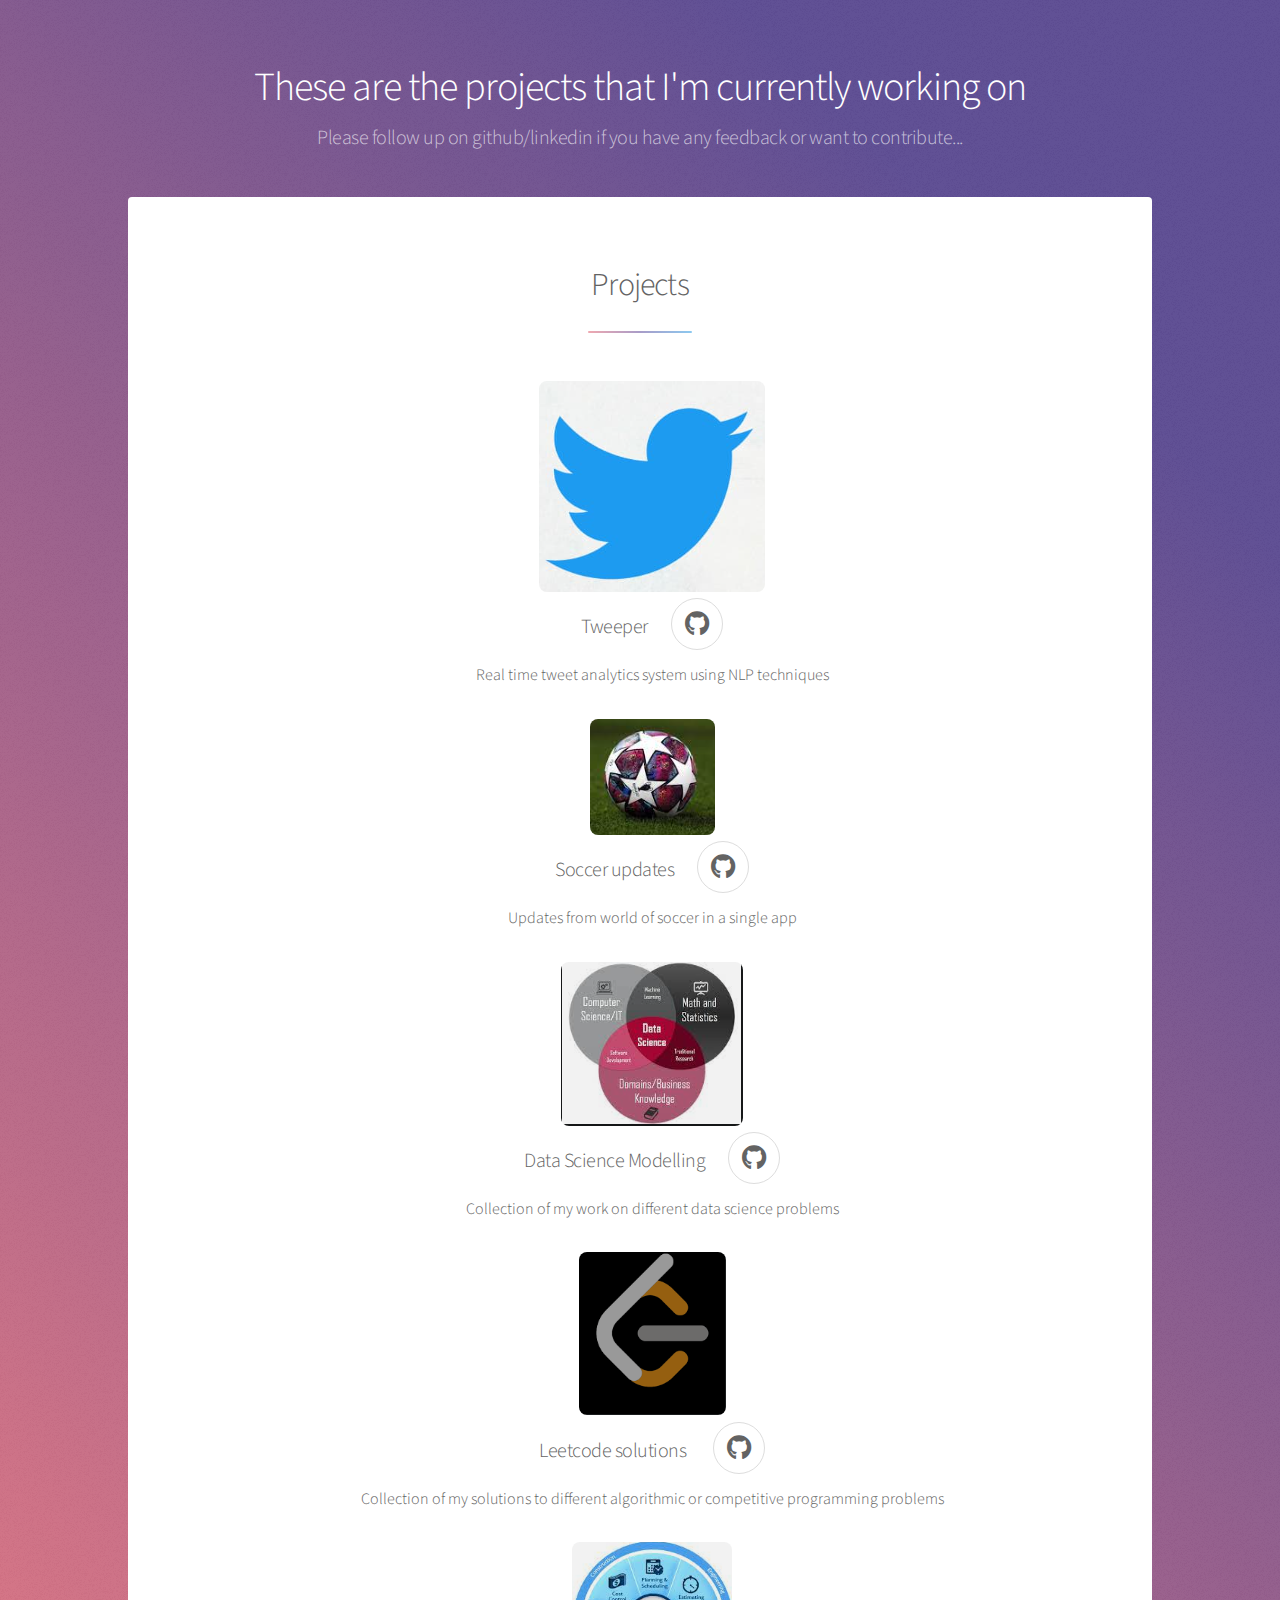
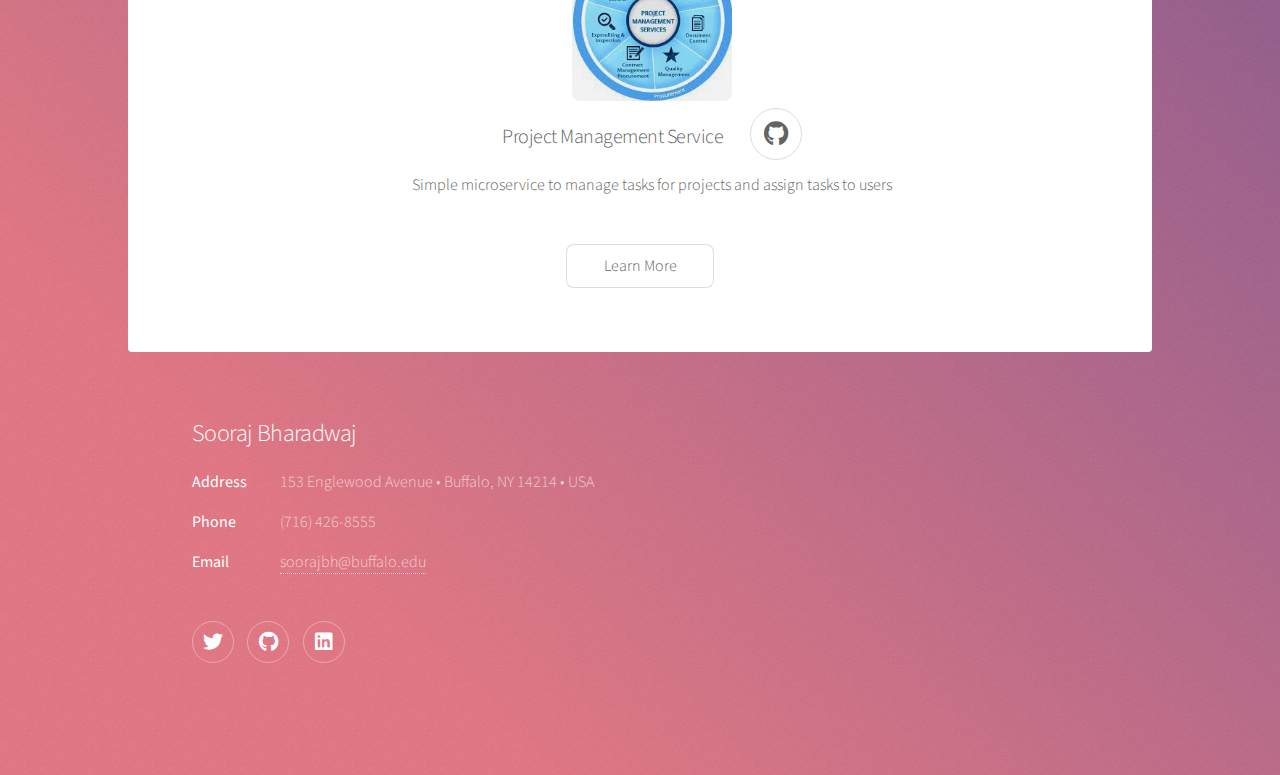
==== commit 44ec7445: "Contact me changes" ====
--- a/project.html
+++ b/project.html
@@ -92,14 +92,12 @@
 								<dd><a href="#">soorajbh@buffalo.edu</a></dd>
 							</dl>
 							<ul class="icons">
-								<li><a href="#" class="icon brands fa-twitter alt"><span class="label">Twitter</span></a></li>
-								<li><a href="#" class="icon brands fa-facebook-f alt"><span class="label">Facebook</span></a></li>
-								<li><a href="#" class="icon brands fa-instagram alt"><span class="label">Instagram</span></a></li>
-								<li><a href="#" class="icon brands fa-github alt"><span class="label">GitHub</span></a></li>
-								<li><a href="#" class="icon brands fa-linkedin alt"><span class="label">Dribbble</span></a></li>
+								<li><a href="https://twitter.com/SoorajBharadwaj" class="icon brands fa-twitter alt"><span class="label">Twitter</span></a></li>
+								<li><a href="https://github.com/surajbharadwaj17" class="icon brands fa-github alt"><span class="label">GitHub</span></a></li>
+								<li><a href="https://linkedin.com/in/sooraj-bharadwaj" class="icon brands fa-linkedin alt"><span class="label">LinkedIn</span></a></li>
 							</ul>
 						</section>
-						<p class="copyright">&copy; Untitled. Design: <a href="https://html5up.net">HTML5 UP</a>.</p>
+						
 					</footer>
 
 			</div>
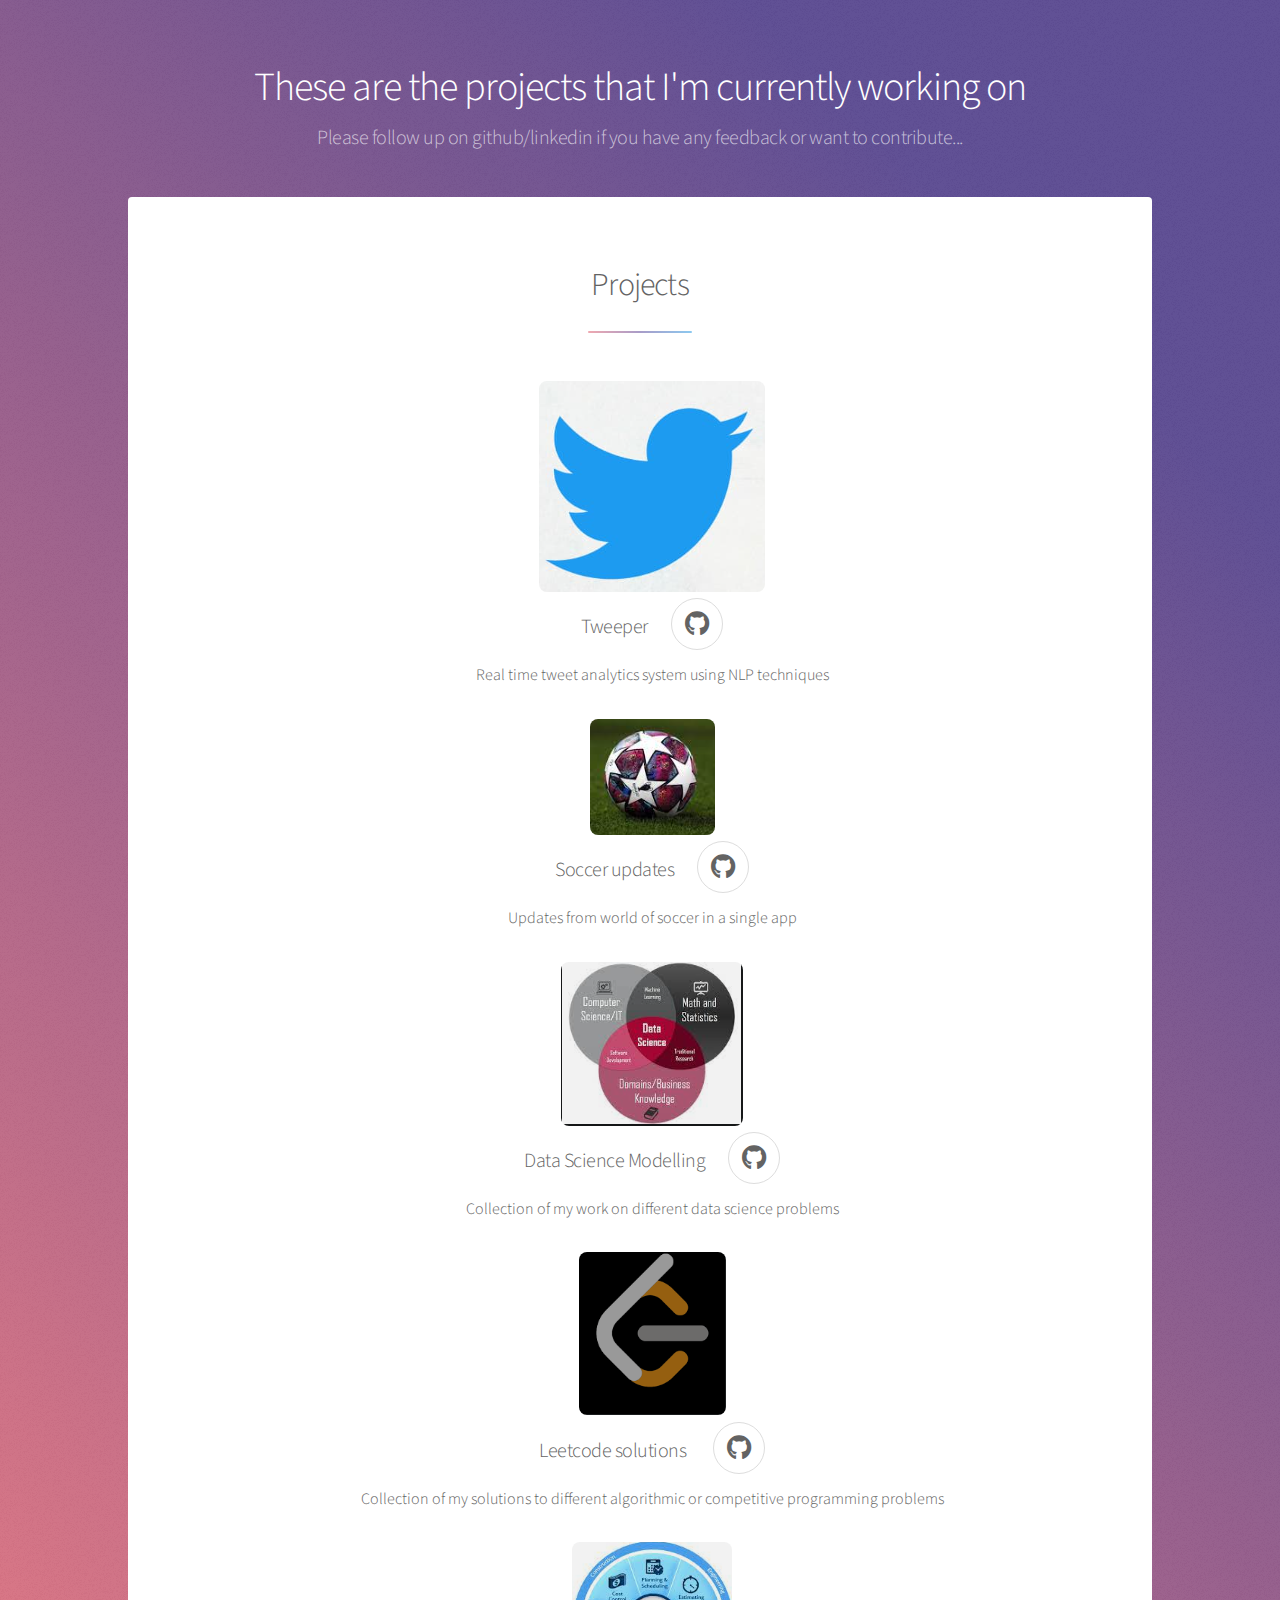
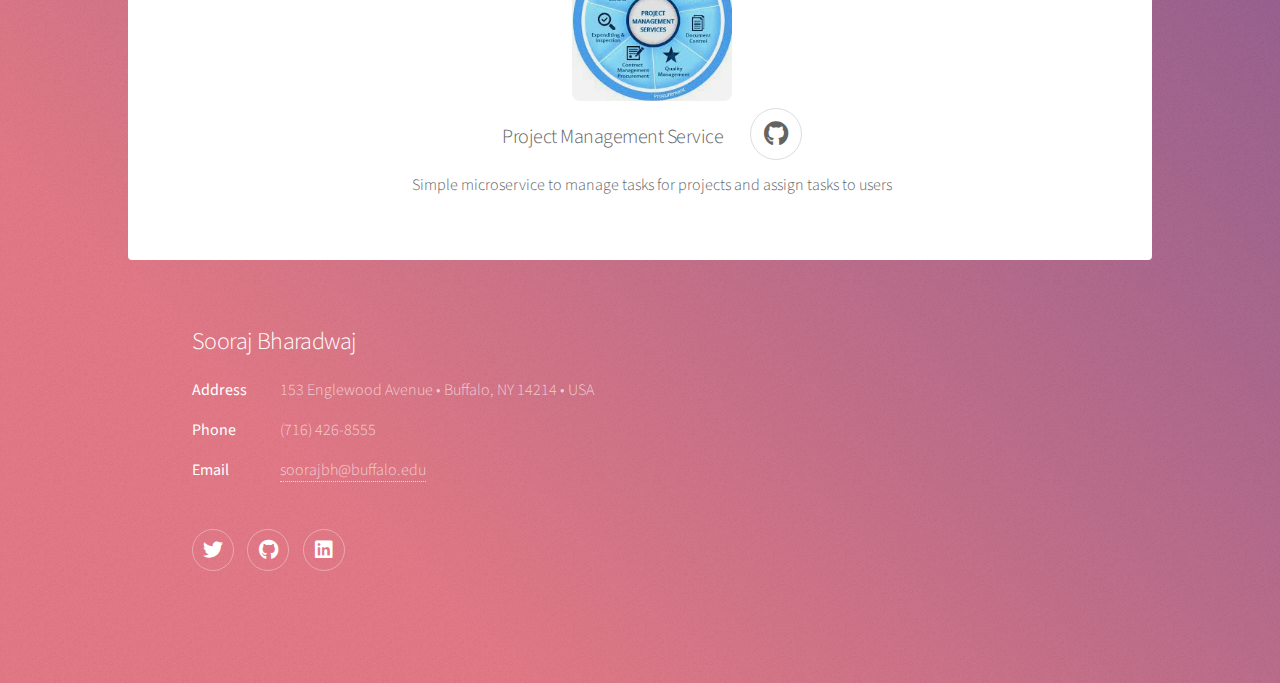
==== commit b1b7276b: "Update project.html" ====
--- a/project.html
+++ b/project.html
@@ -64,11 +64,11 @@
 									</li>
 								</ul>
 							
-								<footer class="major">
+								<!-- <footer class="major">
 									<ul class="actions special">
 										<li><a href="project.html" class="button">Learn More</a></li>
 									</ul>
-								</footer>
+								</footer> -->
 							</section>
 					</div>
 
@@ -97,7 +97,6 @@
 								<li><a href="https://linkedin.com/in/sooraj-bharadwaj" class="icon brands fa-linkedin alt"><span class="label">LinkedIn</span></a></li>
 							</ul>
 						</section>
-						
 					</footer>
 
 			</div>
